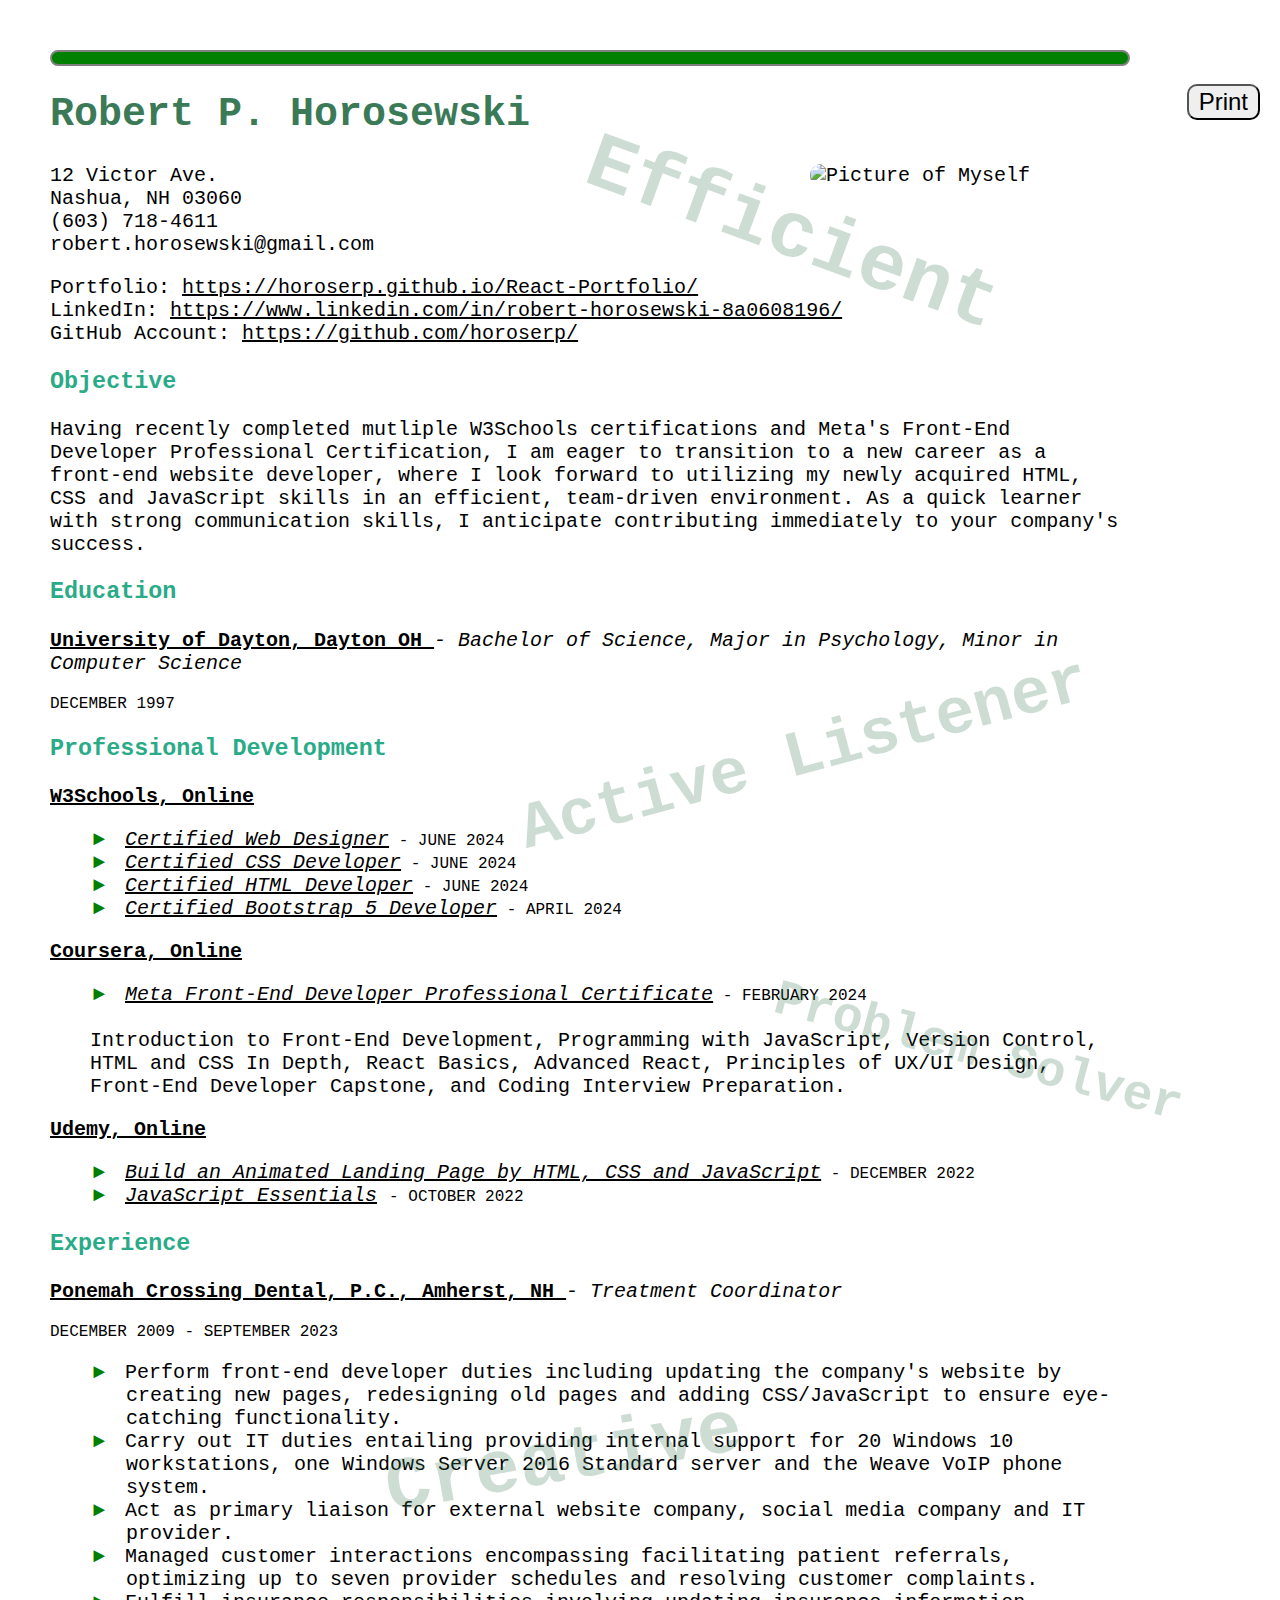
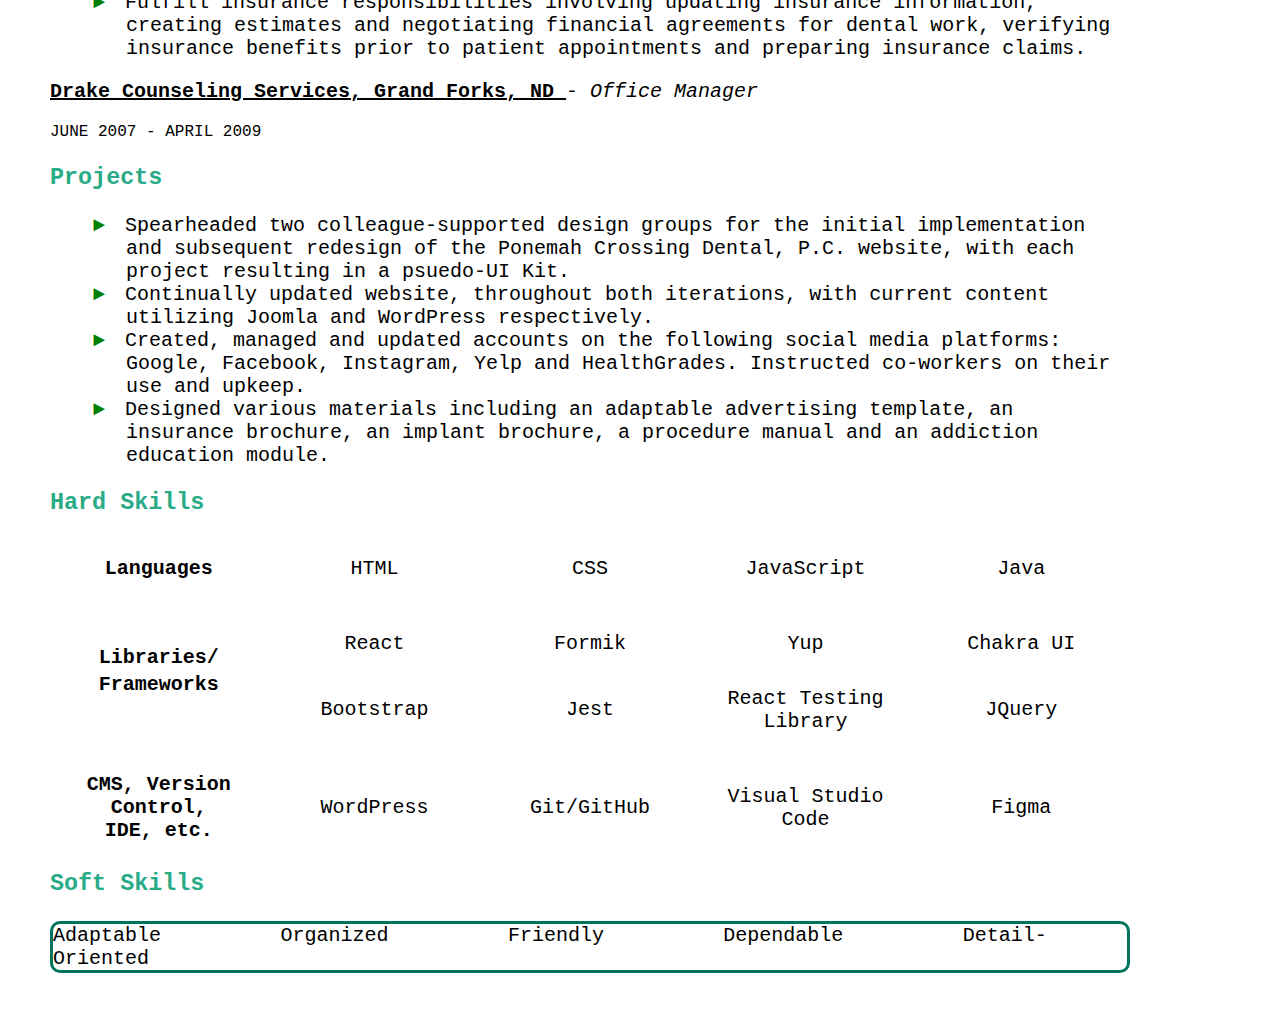
==== index.html @ a3f4d583 "Update: Added Web Developer Certification." ====
<!DOCTYPE html>
<html lang="en">
<head>
    <meta charset="UTF-8">
    <meta http-equiv="X-UA-Compatible" content="IE=edge">
    <meta name="viewport" content="width=device-width, initial-scale=1.0">
    <meta name="author" content="Robert P. Horosewski">
    <meta name="description" content="A resume designed to showcase skills in web development">
    <meta name="robots" content="noindex, nofollow">
    <meta name="language" content="english">
    <meta name="format-detection" content="telephone=yes">
    <title>Resume</title>

    <link rel="stylesheet" type="text/css" href="./CSS/style.css">

    <script src="https://ajax.googleapis.com/ajax/libs/jquery/3.6.1/jquery.min.js"></script>
    <script src="./JS/script.js"></script>

    <!--Add slider to showcase Experience **USE Bootstrap Carousel - see DOCUMENTATION**-->
    <!--Add accordian to professional development which will contain website improvements and social media.-->
    <!--Add sidebar: Font, Color, -->
        <!--Explore separate/secondary CSS style sheet-->
        <!--Different CSS for Traditional Resume, Modern Resume, Computerized Resume?-->
        <!--Move print button here!-->
    <!--Add username/password-->
    <!--Always have something on scroll bar-->
    <!--Add hyperlinks to Ponemah Crossing Dental about specific changes to website in experience.-->
    <!--Consider having second element for blinking that is standard and hide/show when printed-->
    <!--Add <strong> and <em> tags as needed-->
    <!--Make sure to accurately use block (<div>) vs. inline (<span>) elements-->
    <!--Double check I have aligned elements by setting width and adding margins to fill parent space-->
    <!--Consider moving img and button and making them children of the <div> <h1> name-->
    <!--Set max-width of picture-->
    <!--Move Soft Skills to Footer?-->
    <!--Make minor flash like 3 times (like lightning) and then stop unless hovered over-->
    <!--Semantically describe webpage by changing appropriate <div> to <section> elements-->
    <!--Replace Absolute Units with Relative Values (measurements)-->
    <!--Explore Grid Layout with Grid-Template-Areas and using Names like Bio, Education, Work Experience-->
    <!--Could the answer to extra soft skills be (flex-wrap: nowrap)?-->
    <!--Use li::marker to change bullet points instead of li::before? And remove li { text-indent & padding-left }-->
    <!--Add text-shadow somewhere!-->
    <!--Change blinking to css animation (grow in size and change color, run 3 times, then only on hover?)-->
    <!-- Avoid overspecifity: apply CSS rules to container as much as possible-->
    <!-- BIG ISSUE: Remove ID as much as possible and replace with element selectors e.g. header > img {}-->
    <!--Add certificate for Coursera Introduction to Front End Development (Started February 25th Finished March 3rd)-->
        <!--Programming with JavaScript (Started March 3rd Finished March 25th)-->
        <!--Version Control (Started March 25th Finished April 8th)-->
        <!--HTML and CSS in depth (Started April 8th Finished May 10th)-->
        <!--React Basics (Started May 13th Finished July 15th)-->
        <!--Advanced React (Started July 15th Finished October 6)-->
        <!--Principles of UX/UI Design (Started Occtober 10 Finished November 3)-->
        <!--Front-End Developer Capstone (Started November 6 Finisihed January 22)-->
        <!-- Coding Interview Preparation (Started January 22 Finished February 5) -->
</head>
<body>
    <!-- Additional Soft Skills -->
    <h1 class="skill watermark">Efficient</h1>
    <h1 class="skill2 watermark">Active Listener</h1>
    <h1 class="skill3 watermark">Problem Solver</h1>
    <h1 class="skill4 watermark">Creative</h1>
    <!-- Horizontal Rule at the top of the page -->
    <hr>
    <!--Name-->
    <div>
        <h1>Robert P. Horosewski</h1>
    </div>
    <!--Picture-->
    <div>
        <img src="https://i.ibb.co/z8FXYDX/Headshot.png" alt="Picture of Myself"/>
    </div>
    <!--Print button-->
    <div>
        <button id="print-button">Print</button>
    </div>
    <!--Contatct Information-->
    <div>
        <p>12 Victor Ave.<br>
            Nashua, NH 03060<br>
            (603) 718-4611<br>
            robert.horosewski@gmail.com<br>
        </p>
        <p>
            Portfolio: <a href="https://horoserp.github.io/React-Portfolio/" target="blank" rel="noopener noreferrer">https://horoserp.github.io/React-Portfolio/</a><br>
            LinkedIn: <a href="https://www.linkedin.com/in/robert-horosewski-8a0608196/" target="blank" rel="noopener noreferrer">https://www.linkedin.com/in/robert-horosewski-8a0608196/</a><br>
            GitHub Account: <a href="https://github.com/horoserp/" target="blank" rel="noopener noreferrer">https://github.com/horoserp/</a>
        </p>
    </div>
    <!--Objective-->
    <div>
        <h3>Objective</h3>
        <p>Having recently completed mutliple W3Schools certifications and Meta's Front-End Developer Professional Certification, I am eager
            to transition to a new career as a front-end website developer, where I look
            forward to utilizing my newly acquired HTML, CSS and JavaScript skills in an efficient, team-driven environment. As a quick learner with
            strong communication skills, I anticipate contributing immediately to your company's success.
        </p>
    </div>
    <!--Education-->
    <div>
        <h3>Education</h3>
        <p><span class="bold"><a href="https://udayton.edu/" target="_blank" rel="noopener noreferrer">University of Dayton, Dayton OH </a></span>
            <span class="italics">- Bachelor of Science, Major in Psychology, <span id="blinking">Minor in Computer Science</span></span></p>
        <p class="dates">DECEMBER 1997</p>
    </div>
    <!--Professional Development-->
    <div>
        <h3>Professional Development</h3>
        <p><span class="bold"><a href="https://www.w3schools.com/" target="_blank" rel="noopener noreferrer">W3Schools, Online</a></span>
            <ul>
                <li><span class="italics"><a href="https://verify.w3schools.com/1OX6EHTPHZ" target="_blank"
                    rel="noopener noreferrer">Certified Web Designer</a></span><span class="dates"> - JUNE 2024</span></li>
                <li><span class="italics"><a href="https://verify.w3schools.com/1OWQQ0H9RC" target="_blank"
                    rel="noopener noreferrer">Certified CSS Developer</a></span><span class="dates"> - JUNE 2024</span></li>
                    <!-- Began June 2024-->
                <li><span class="italics"><a href="https://verify.w3schools.com/1OVIHINN0S" target="_blank"
                    rel="noopener noreferrer">Certified HTML Developer</a></span><span class="dates"> - JUNE 2024</span></li>
                    <!-- Began May 2024-->
                <li><span class="italics"><a href="https://verify.w3schools.com/1OQWMWVOSK" target="_blank"
                    rel="noopener noreferrer">Certified Bootstrap 5 Developer</a></span><span class="dates"> - APRIL 2024</span></li>
                    <!-- Began February 2024 -->
            </ul>
        </p>
        <p><span class="bold"><a href="https://www.coursera.org/" target="_blank" rel="noopener noreferrer">Coursera, Online</a></span>
            <ul>
                <li><span class="italics"><a href="Images\Meta Certificate Front-End Developer.pdf" target="_blank"
                    rel="noopener noreferrer">Meta Front-End Developer Professional Certificate</a></span><span class="dates"> - FEBRUARY 2024</span></li><br>
                    <!-- Began March 2023 -->
                        Introduction to Front-End Development, Programming with JavaScript, Version Control, HTML and CSS In Depth, React Basics,
                        Advanced React, Principles of UX/UI Design, Front-End Developer Capstone, and Coding Interview Preparation.
            </ul>
        <p><span class="bold"><a href="https://www.udemy.com/" target="_blank" rel="noopener noreferrer">Udemy, Online </a></span>
            <ul>
                <li><span class="italics"><a href="https://www.udemy.com/course/build-an-animated-landing-page-by-html-css-and-javascript" target="_blank"
                    rel="noopener noreferrer">Build an Animated Landing Page by HTML, CSS and JavaScript</a></span><span class="dates"> - DECEMBER 2022</span></li>
                <li><span class="italics"><a href="https://www.udemy.com/course/javascript-essentials/" target="_blank" rel="noopener noreferrer">JavaScript Essentials</a></span>
                    <span class="dates"> - OCTOBER 2022</span></li>
            </ul>
        </p>
    </div>
    <!--Experience-->
    <div>
        <h3>Experience</h3>
        <!--Job 1-->
        <p><span class="bold"><a href="https://ponemahdental.com/" target="_blank" rel="noopener noreferrer">Ponemah Crossing Dental, P.C., Amherst, NH </a></span>
            <span class="italics">- Treatment Coordinator</span></p>
        <p class="dates">DECEMBER 2009 - SEPTEMBER 2023 <!--9/18/23--></p>
        <!--Duties-->
        <ul>
            <li>Perform front-end developer duties including updating the company's website by creating new pages, redesigning old pages and adding CSS/JavaScript to
                ensure eye-catching functionality.</li>
            <li>Carry out IT duties entailing providing internal support for 20 Windows 10 workstations, one Windows Server 2016 Standard server
                and the Weave VoIP phone system.</li>
            <li>Act as primary liaison for external website company, social media company and IT provider.</li>
            <li>Managed customer interactions encompassing facilitating patient referrals, optimizing up to seven provider
                schedules and resolving customer complaints.</li>
            <li>Fulfill insurance responsibilities involving updating insurance information, creating estimates and negotiating financial agreements for
                dental work, verifying insurance benefits prior to patient appointments and preparing insurance claims.</li>
        </ul>
        <!--Job 2-->
        <p><span class="bold"><a href="https://www.drakecounselingservices.com/" target="_blank" rel="noopener noreferrer">Drake Counseling Services, Grand Forks, ND </a></span>
            <span class="italics">- Office Manager</span></p>
        <p class="dates">JUNE 2007 - APRIL 2009</p>
        <!--Duties-->
    </div>
    <!--Projects-->
    <div>
        <h3>Projects</h3>
        <ul>
            <li>Spearheaded two colleague-supported design groups for the initial implementation and subsequent redesign of the
                Ponemah Crossing Dental, P.C. website, with each project resulting in a psuedo-UI Kit.</li>
            <li>Continually updated website, throughout both iterations, with current content utilizing Joomla and WordPress respectively.</li>
            <li>Created, managed and updated accounts on the following social media platforms: Google, Facebook, Instagram, Yelp and HealthGrades.
                Instructed co-workers on their use and upkeep.</li>
            <li>Designed various materials including an adaptable advertising template, an insurance brochure, an implant brochure,
                a procedure manual and an addiction education module.</li>
        </ul>
    </div>
    <!--Hard Skills-->
    <div>
        <h3>Hard Skills</h3>
        <table id="skills">
            <tr>
                <th>
                    Languages
                </th>
                <td>
                    HTML
                </td>
                <td>
                    CSS
                </td>
                <td>
                    JavaScript
                </td>
                <td>
                    Java
                </td>
            </tr>
            <tr>
                <th  class="pad-top" style="vertical-align: bottom;">
                    Libraries/
                </th>
                <td class="pad-top">
                    React
                </td>
                <td class="pad-top">
                    Formik
                </td>
                <td class="pad-top">
                    Yup
                </td>
                <td class="pad-top">
                    Chakra UI
                </td>
            </tr>
            <tr>
                <th class="pad-bot" style="vertical-align: top;">
                    Frameworks
                </th>
                <td class="pad-bot">
                    Bootstrap
                </td>
                <td class="pad-bot">
                    Jest
                </td>
                <td class="pad-bot">
                    React Testing Library
                </td>
                <td class="pad-bot">
                    JQuery
                </td>
            </tr>
            <tr>
                <th>
                    CMS, Version Control, <br>IDE, etc.
                </th>
                <td>
                    WordPress
                </td>
                <td>
                    Git/GitHub
                </td>
                <td>
                    Visual Studio Code
                </td>
                <td>
                    Figma
                </td>
            </tr>
        </table>
    </div>
    <!--Soft Skills-->
    <div>
        <h3>Soft Skills</h3>
        <div id="scroll-container">
            <div id="scroll-text">
                <span>Adaptable</span>
                <span>Organized</span>
                <span>Friendly</span>
                <span>Dependable</span>
                <span>Detail-Oriented</span>
            </div>
            <div id="scroll-text2">
                <span>Adaptable</span>
                <span>Organized</span>
                <span>Friendly</span>
                <span>Dependable</span>
                <span>Detail-Oriented</span>
            </div>
        </div>
    </div>
    <!--References-->
    <!-- <div>
        <h3>References</h3>
        <h4>Addresses and phone numbers available upon request.</h4>
        <ul>
            <li>Dr. Matthew Leighton, Owner<br>Ponemah Crossing Dental, P.C.<br>Former supervisor</li><br>
            <li>Karen Holt, Treatment Coordinator<br>Ponemah Crossing Dental, P.C.<br>Former coworker</li><br>
            <li>Vicki Loyland, Director<br>Drake Counseling Services<br>Former supervisor</li>
        </ul>
    </div> -->
</body>
</html>
---- CSS/style.css ----
/*Colors to use
Dark - Tropical Green - #00755E
Medium - Amazon - #3B7A57
Light - Jungle Green - #29AB87 */

/*Style for the entire document*/
body {
    /*Font*/
    font-family: 'Courier';
    font-size: 20px;
    /*Margin*/
    margin: 50px 150px 0 50px;
}

/*Style for the Horizontal Rule*/
hr {
    /*Size*/
    height: 0.12in;
    /*Color*/
    background-color: green;
    /*Border*/
    border-style: solid;
    border-width: 2px;
    border-radius: 20px;
}

/*Style my picture*/
img {
    float: right;
    margin: 0px 50px 0px 0px;
    width: 25%;
    border-radius: 50px;
}

/*Style for the Heading2*/
h1 {
    /*Color*/
    color: #3B7A57;
}

/*Style for the Heading3*/
h3 {
    /*Color*/
    color: #29AB87;
}

/*Style the links*/
a {
    color: black;
}

a:hover {
    color: #00755E;
}

/*Style bold elements*/
.bold {
    font-weight: bold;
}

/*Style italic elements*/
.italics {
    font-style: italic;
}

/*Style dates*/
.dates {
    font-size: medium;
}

/*Remove standard bullets*/
li {
    list-style: none;
    text-indent: -33px;
    padding-left: 36px;
}

/*Add right-pointing pointer as new bullet*/
li::before {
/* li::marker { */
    content: '\25BA';
    padding-right: 1em;
    color: green;
}

/*Style for the print button*/
#print-button {
    /*Position*/
    float: right;
    margin-top: -80px;
    margin-right: -450px;
    /*Size*/
    font-size: larger;
    padding: 2px 10px 2px 10px;
    /*Border*/
    border-radius: 10px;
    /*Pointer*/
    cursor: pointer;
}

#print-button:hover {
    color: white;
    background-color: #29AB87;
}
/* Style additional skills */

.watermark {
    position: absolute;
    opacity: 0.25;
    z-index: 999;
}

.skill {
    top: 15%;
    left: 45%;
    font-size: 80px;
    transform: rotateZ(20deg);
}

.skill2 {
    top: 75%;
    left: 40%;
    font-size: 65px;
    transform: rotate(-15deg);
}

.skill3 {
    top: 110%;
    left: 60%;
    font-size: 50px;
    transform: rotate(15deg);
}

.skill4 {
    top: 152%;
    left: 30%;
    font-size: 75px;
    transform: rotate(-10deg);
}

/*Change the way the page looks for printing*/
@media print {
    hr {
        -webkit-print-color-adjust: exact;
        print-color-adjust: exact;
        background-color: green !important;
    }

    body {
        /*Font*/
        font-family: serif;
        font-size: 13.5px;
        /*Margin*/
        margin: 0.25in 0.5in 0.5in 0.5in;
    }

    .dates {
        font-size: 12px;
    }

    #print-button {
        /*Remove print button*/
        display: none;
    }

    #scroll-container {
        margin-bottom: 0px;
    }

    img {
        margin: -15px 20px 0px 0px;
        width: 20%;
    }

    li {
        text-indent: -27px;
    }

    .skill {
        top: 8%;
        left: 35%;
        transform: rotate(25deg);
    }

    .skill2 {
        top: 40%;
        left: 40%;
        transform: rotate(-20deg);
    }

    .skill3 {
        top: 69%;
        left: 48%;
    }

    .skill4 {
        font-size: 85px;
        top: 98%;
        left: 35%;
        transform: rotate(-25deg);
    }

}

/*Style the Hard Skills table*/
table {
    width: 100%;
}

td {
    text-align: center;
    width: 20%;
    padding: 15px 0px;
}

/*Style the container that hold the scrolling text*/
#scroll-container {
    border: 3px solid #00755E;
    border-radius: 10px;
    overflow: hidden;
    margin-bottom: 50px;
}

/*Style the scrolling text*/
#scroll-text span {
    text-align: justify;
}

#scroll-text span::after {
    content: "";
    display: inline-block;
    width: 10%;
}

/*Hide the second scroll text initially*/
#scroll-text2 {
    display: none;
}

/*Style the non-scrolling text for Soft Skills*/
#scroll-text2 span {
    text-align: justify;
}

#scroll-text2 span::after {
    content: "";
    display: inline-block;
    width: 8%;
}

/*Create scrolling text for Soft Skills*/
#scroll-text {
    -moz-animation: my-animation 15s linear infinite;
    -webkit-animation: my-animation 15s linear infinite;
    animation: my-animation 15s linear infinite;
}

.pad-top {
    padding-top: 35px;
}

.pad-bot {
    padding-bottom: 35px;
}

/*Firefox */
@-moz-keyframes my-animation {
    from { -moz-transform: translateX(100%); }
    to { -moz-transform: translateX(-100%); }
}

/*Chrome */
@-webkit-keyframes my-animation {
    from { -webkit-transform: translateX(100%); }
    to { -webkit-transform: translateX(-100%); }
}

@keyframes my-animation {
    from {
      -moz-transform: translateX(100%);
      -webkit-transform: translateX(100%);
      transform: translateX(100%);
    }
    to {
      -moz-transform: translateX(-100%);
      -webkit-transform: translateX(-100%);
      transform: translateX(-100%);
    }
}
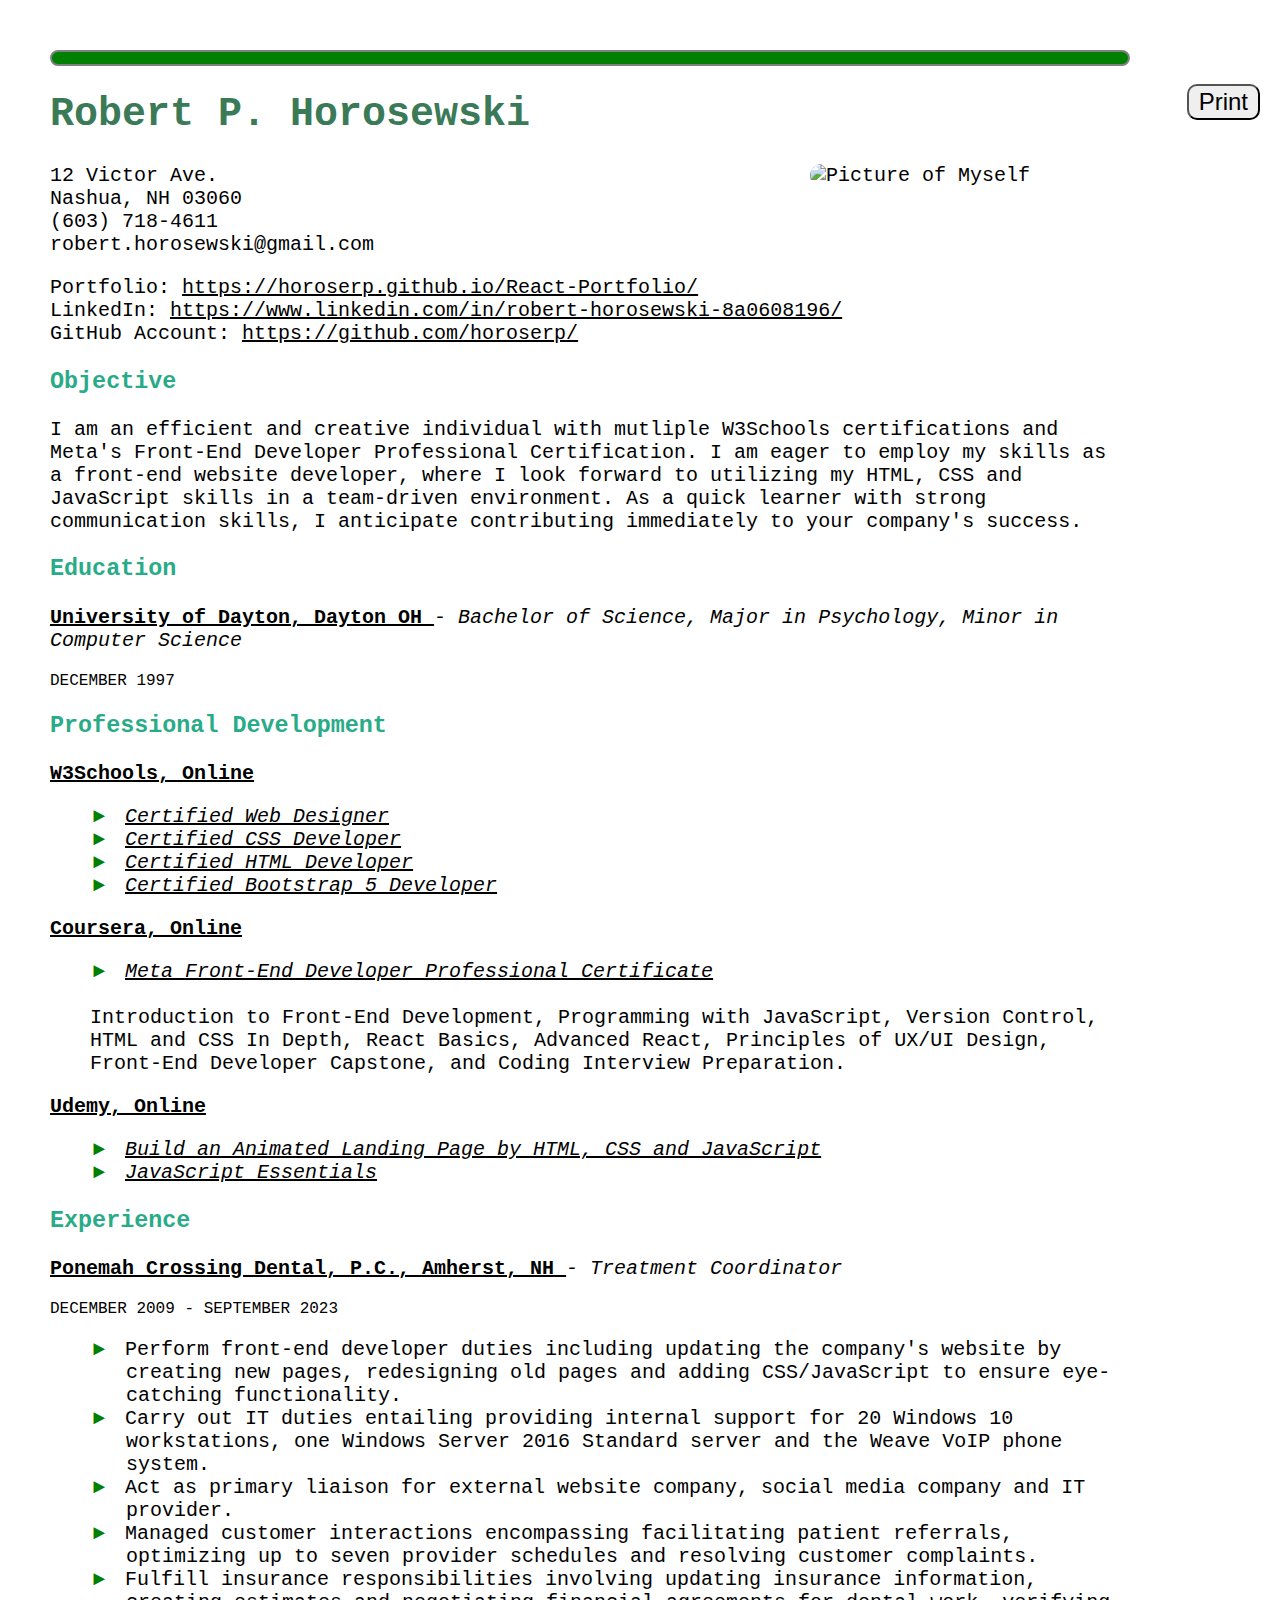
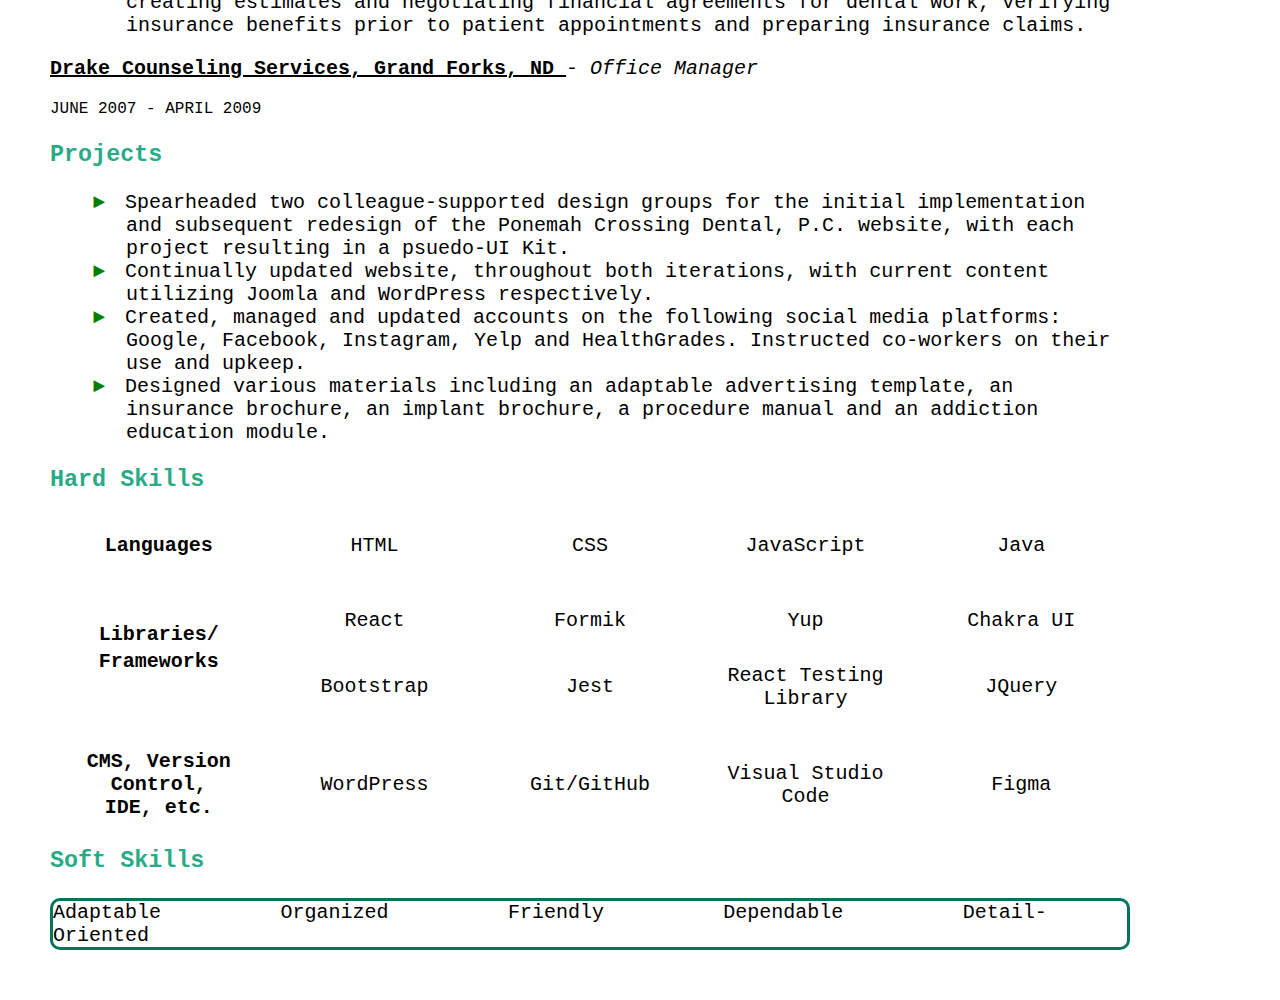
==== commit fc72756a: "Update: Remove Soft Skills watermarks. Remove certification dates. Change verbiage around certificat" ====
--- a/index.html
+++ b/index.html
@@ -54,10 +54,10 @@
 </head>
 <body>
     <!-- Additional Soft Skills -->
-    <h1 class="skill watermark">Efficient</h1>
+    <!-- <h1 class="skill watermark">Efficient</h1>
     <h1 class="skill2 watermark">Active Listener</h1>
     <h1 class="skill3 watermark">Problem Solver</h1>
-    <h1 class="skill4 watermark">Creative</h1>
+    <h1 class="skill4 watermark">Creative</h1> -->
     <!-- Horizontal Rule at the top of the page -->
     <hr>
     <!--Name-->
@@ -88,10 +88,11 @@
     <!--Objective-->
     <div>
         <h3>Objective</h3>
-        <p>Having recently completed mutliple W3Schools certifications and Meta's Front-End Developer Professional Certification, I am eager
-            to transition to a new career as a front-end website developer, where I look
-            forward to utilizing my newly acquired HTML, CSS and JavaScript skills in an efficient, team-driven environment. As a quick learner with
-            strong communication skills, I anticipate contributing immediately to your company's success.
+        <p>I am an efficient and creative individual with mutliple W3Schools certifications and Meta's
+            Front-End Developer Professional Certification. I am eager to employ my skills as a
+            front-end website developer, where I look forward to utilizing my HTML, CSS and JavaScript
+            skills in a team-driven environment. As a quick learner with strong communication skills,
+            I anticipate contributing immediately to your company's success.
         </p>
     </div>
     <!--Education-->
@@ -107,22 +108,27 @@
         <p><span class="bold"><a href="https://www.w3schools.com/" target="_blank" rel="noopener noreferrer">W3Schools, Online</a></span>
             <ul>
                 <li><span class="italics"><a href="https://verify.w3schools.com/1OX6EHTPHZ" target="_blank"
-                    rel="noopener noreferrer">Certified Web Designer</a></span><span class="dates"> - JUNE 2024</span></li>
+                    rel="noopener noreferrer">Certified Web Designer</a></span></li>
+                    <!-- <span class="dates"> - JUNE 2024</span> -->
                 <li><span class="italics"><a href="https://verify.w3schools.com/1OWQQ0H9RC" target="_blank"
-                    rel="noopener noreferrer">Certified CSS Developer</a></span><span class="dates"> - JUNE 2024</span></li>
+                    rel="noopener noreferrer">Certified CSS Developer</a></span></li>
+                    <!-- <span class="dates"> - JUNE 2024</span> -->
                     <!-- Began June 2024-->
                 <li><span class="italics"><a href="https://verify.w3schools.com/1OVIHINN0S" target="_blank"
-                    rel="noopener noreferrer">Certified HTML Developer</a></span><span class="dates"> - JUNE 2024</span></li>
+                    rel="noopener noreferrer">Certified HTML Developer</a></span></li>
+                    <!-- <span class="dates"> - JUNE 2024</span> -->
                     <!-- Began May 2024-->
                 <li><span class="italics"><a href="https://verify.w3schools.com/1OQWMWVOSK" target="_blank"
-                    rel="noopener noreferrer">Certified Bootstrap 5 Developer</a></span><span class="dates"> - APRIL 2024</span></li>
+                    rel="noopener noreferrer">Certified Bootstrap 5 Developer</a></span></li>
+                    <!-- <span class="dates"> - APRIL 2024</span> -->
                     <!-- Began February 2024 -->
             </ul>
         </p>
         <p><span class="bold"><a href="https://www.coursera.org/" target="_blank" rel="noopener noreferrer">Coursera, Online</a></span>
             <ul>
                 <li><span class="italics"><a href="Images\Meta Certificate Front-End Developer.pdf" target="_blank"
-                    rel="noopener noreferrer">Meta Front-End Developer Professional Certificate</a></span><span class="dates"> - FEBRUARY 2024</span></li><br>
+                    rel="noopener noreferrer">Meta Front-End Developer Professional Certificate</a></span></li><br>
+                    <!-- <span class="dates"> - FEBRUARY 2024</span> -->
                     <!-- Began March 2023 -->
                         Introduction to Front-End Development, Programming with JavaScript, Version Control, HTML and CSS In Depth, React Basics,
                         Advanced React, Principles of UX/UI Design, Front-End Developer Capstone, and Coding Interview Preparation.
@@ -130,9 +136,10 @@
         <p><span class="bold"><a href="https://www.udemy.com/" target="_blank" rel="noopener noreferrer">Udemy, Online </a></span>
             <ul>
                 <li><span class="italics"><a href="https://www.udemy.com/course/build-an-animated-landing-page-by-html-css-and-javascript" target="_blank"
-                    rel="noopener noreferrer">Build an Animated Landing Page by HTML, CSS and JavaScript</a></span><span class="dates"> - DECEMBER 2022</span></li>
+                    rel="noopener noreferrer">Build an Animated Landing Page by HTML, CSS and JavaScript</a></span></li>
+                    <!-- <span class="dates"> - DECEMBER 2022</span> -->
                 <li><span class="italics"><a href="https://www.udemy.com/course/javascript-essentials/" target="_blank" rel="noopener noreferrer">JavaScript Essentials</a></span>
-                    <span class="dates"> - OCTOBER 2022</span></li>
+                    <!-- <span class="dates"> - OCTOBER 2022</span></li> -->
             </ul>
         </p>
     </div>
--- a/CSS/style.css
+++ b/CSS/style.css
@@ -1,3 +1,4 @@
+/* Make variables */
 /*Colors to use
 Dark - Tropical Green - #00755E
 Medium - Amazon - #3B7A57
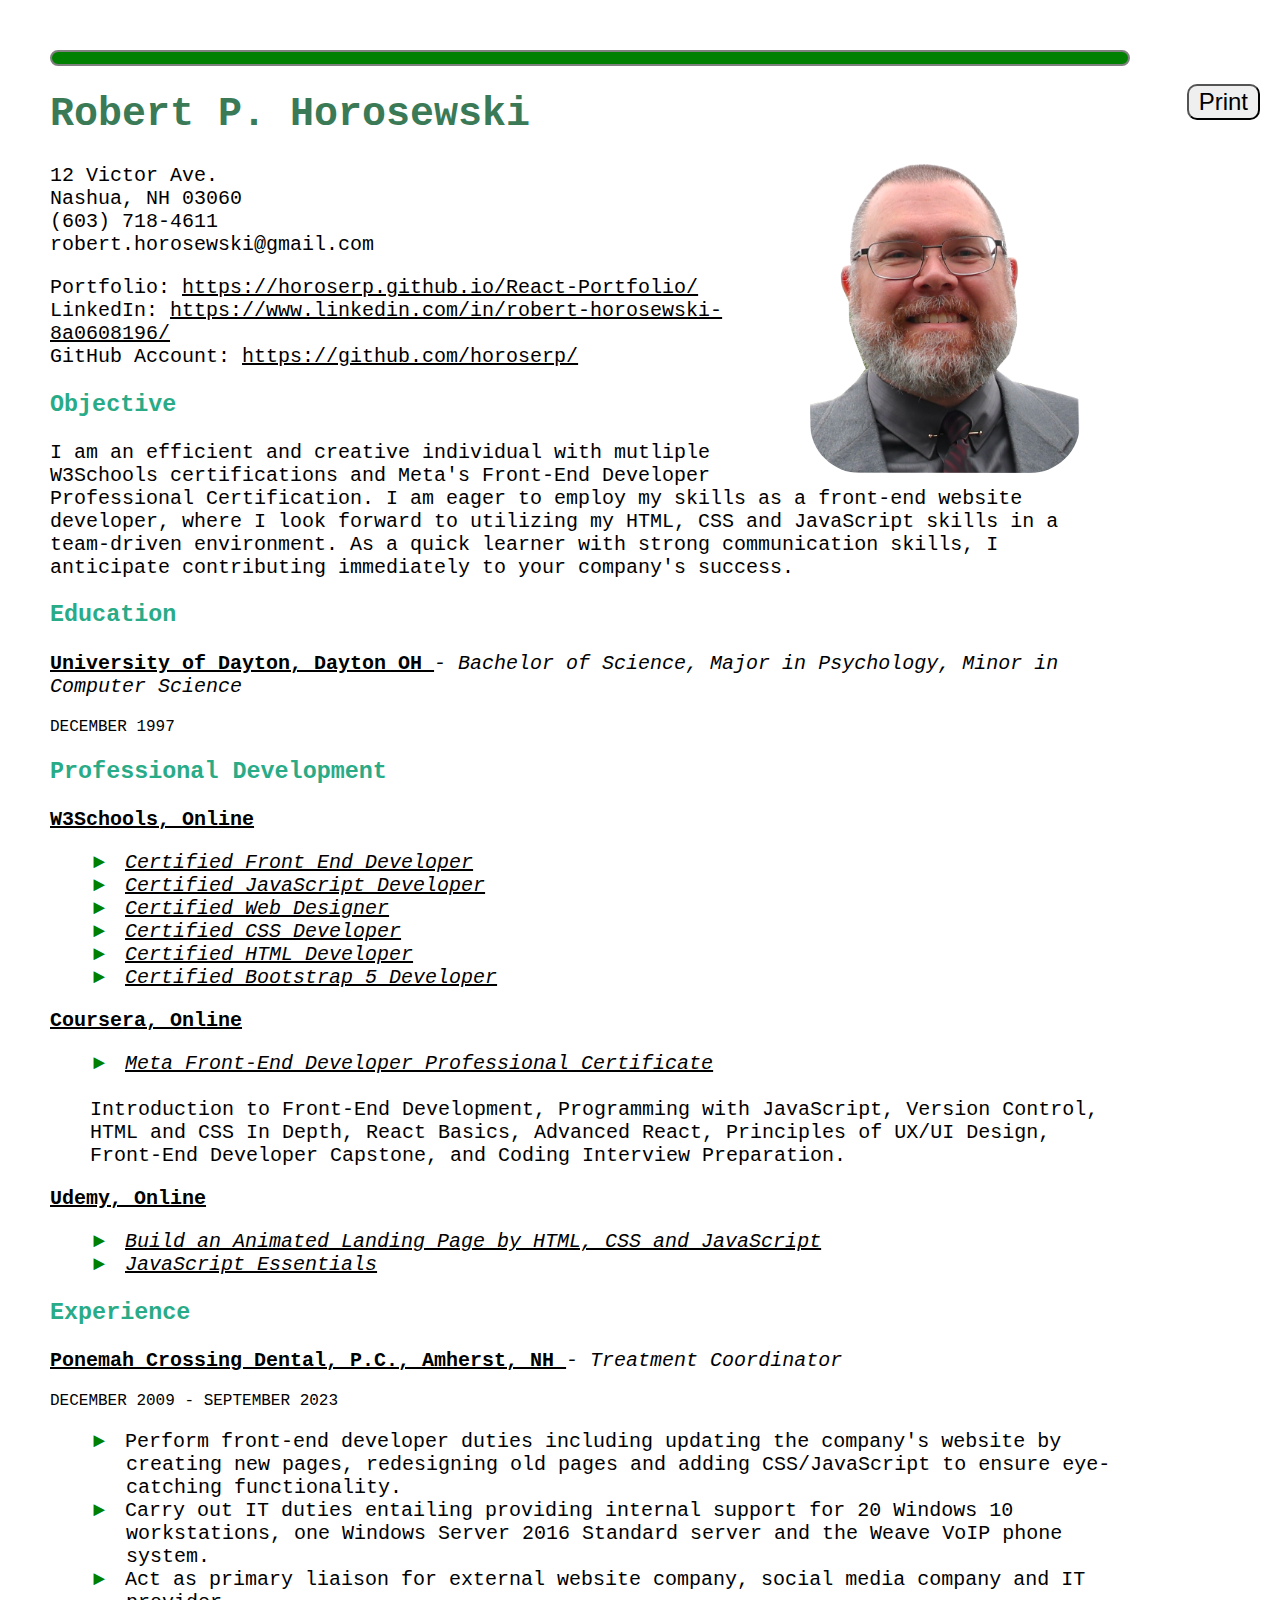
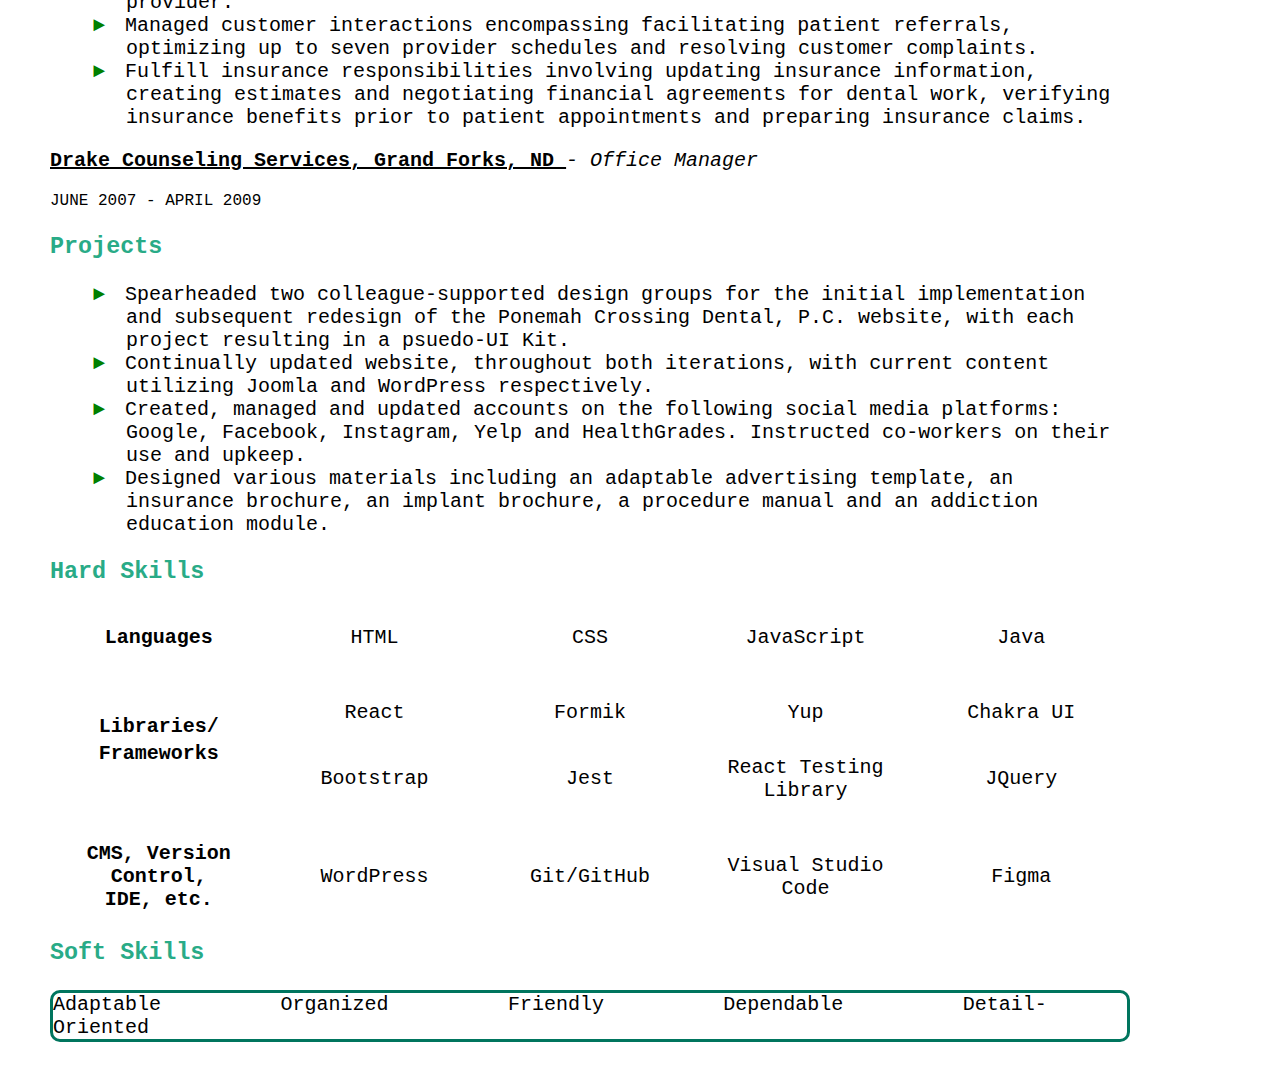
==== commit 3588c9d5: "Update:" ====
--- a/index.html
+++ b/index.html
@@ -66,7 +66,8 @@
     </div>
     <!--Picture-->
     <div>
-        <img src="https://i.ibb.co/z8FXYDX/Headshot.png" alt="Picture of Myself"/>
+        <!-- <img src="https://i.ibb.co/z8FXYDX/Headshot.png" alt="Picture of Myself"/> -->
+        <img src="/Images/Headshot.png" alt="Picture of Myself"/>
     </div>
     <!--Print button-->
     <div>
@@ -107,6 +108,12 @@
         <h3>Professional Development</h3>
         <p><span class="bold"><a href="https://www.w3schools.com/" target="_blank" rel="noopener noreferrer">W3Schools, Online</a></span>
             <ul>
+                <li><span class="italics"><a href="https://verify.w3schools.com/1P4WHUMFGB" target="_blank"
+                    rel="noopener noreferrer">Certified Front End Developer</a></span></li>
+                    <!-- <span class="dates"> - AUGUST 2024</span> -->
+                <li><span class="italics"><a href="https://verify.w3schools.com/1P4WHSSPR9" target="_blank"
+                    rel="noopener noreferrer">Certified JavaScript Developer</a></span></li>
+                    <!-- <span class="dates"> - JUNE 2024</span> -->
                 <li><span class="italics"><a href="https://verify.w3schools.com/1OX6EHTPHZ" target="_blank"
                     rel="noopener noreferrer">Certified Web Designer</a></span></li>
                     <!-- <span class="dates"> - JUNE 2024</span> -->
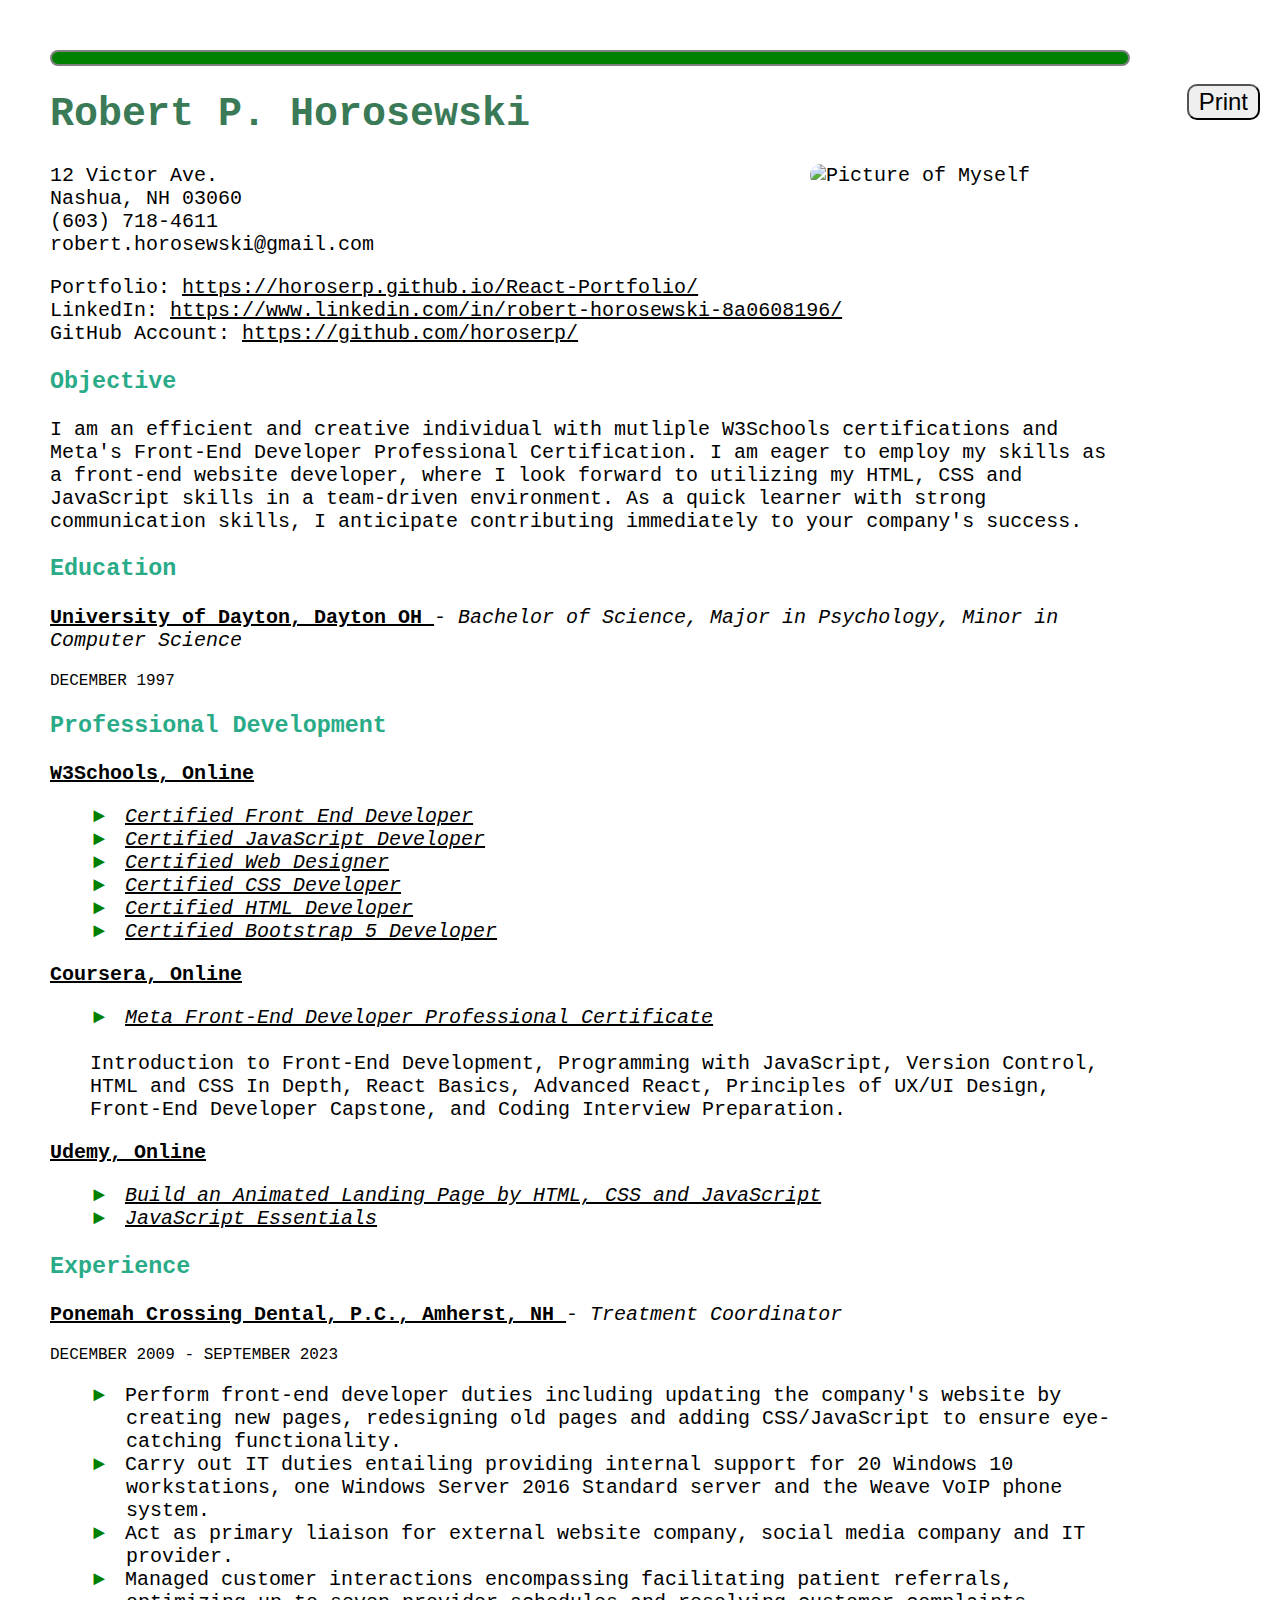
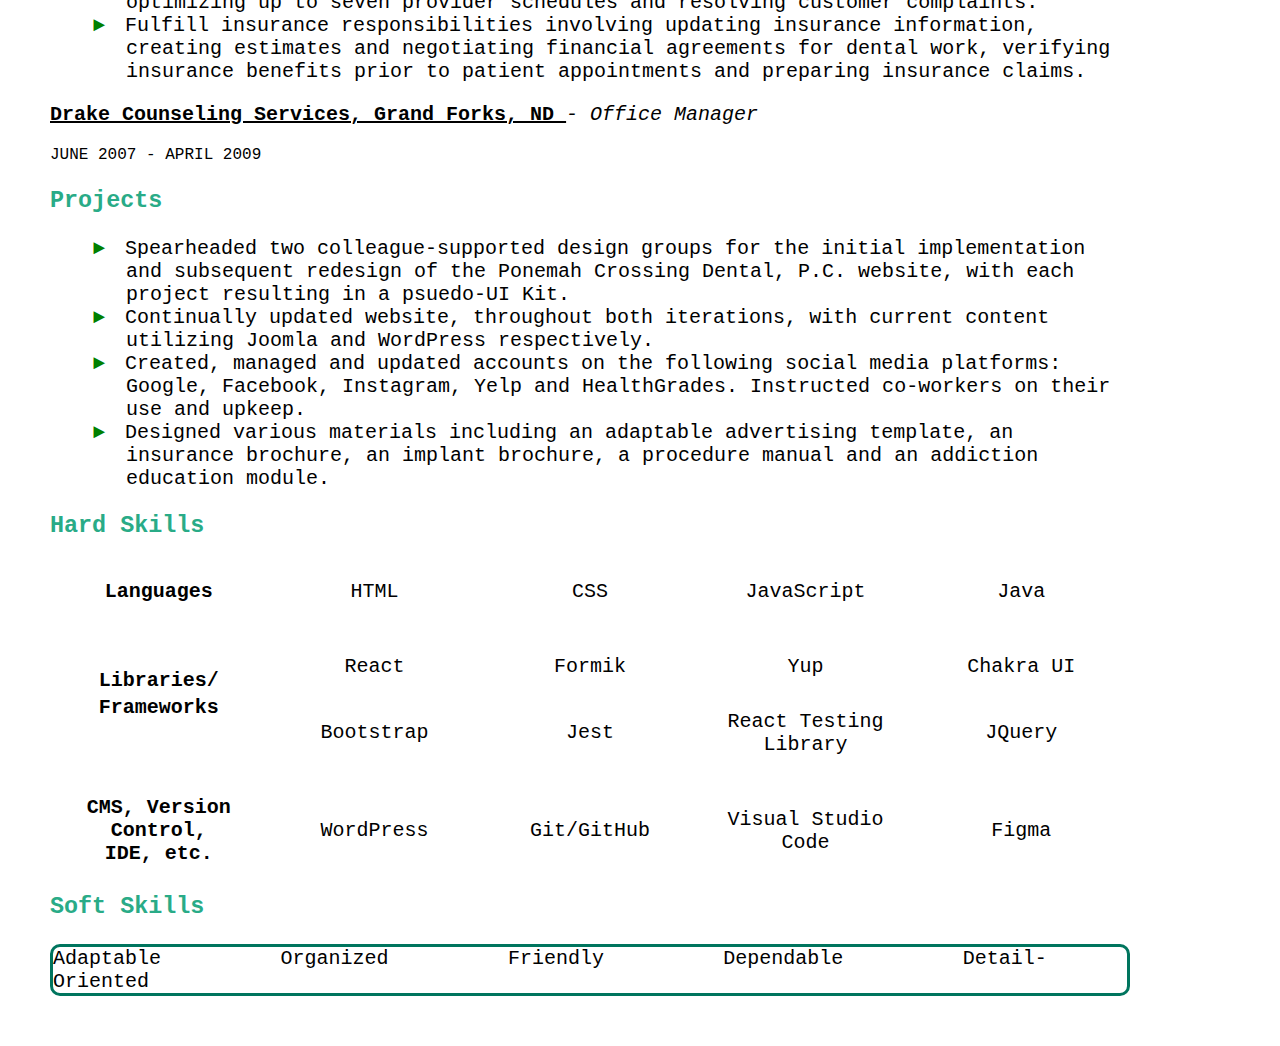
==== commit f748bd31: "Update:" ====
--- a/index.html
+++ b/index.html
@@ -67,7 +67,7 @@
     <!--Picture-->
     <div>
         <!-- <img src="https://i.ibb.co/z8FXYDX/Headshot.png" alt="Picture of Myself"/> -->
-        <img src="/Images/Headshot.png" alt="Picture of Myself"/>
+        <img src="/Resume/Images/Headshot.png" alt="Picture of Myself"/>
     </div>
     <!--Print button-->
     <div>
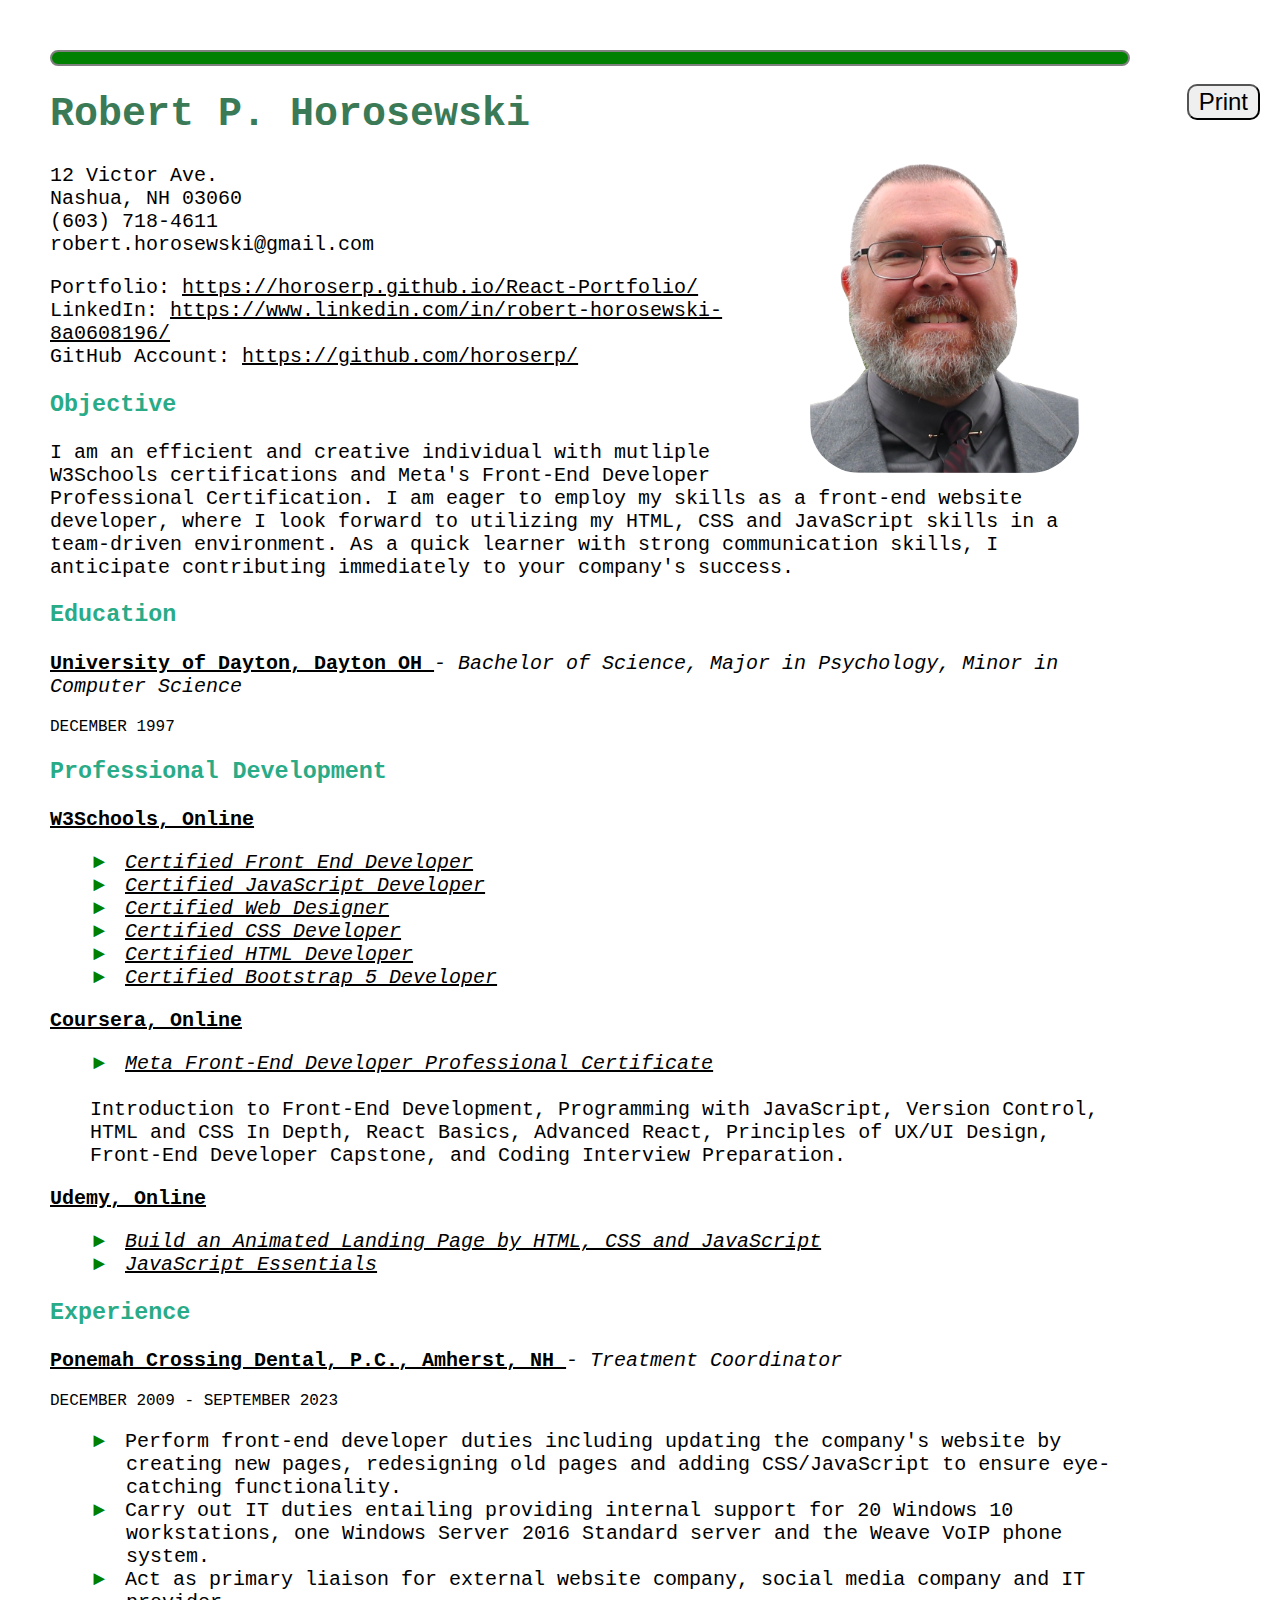
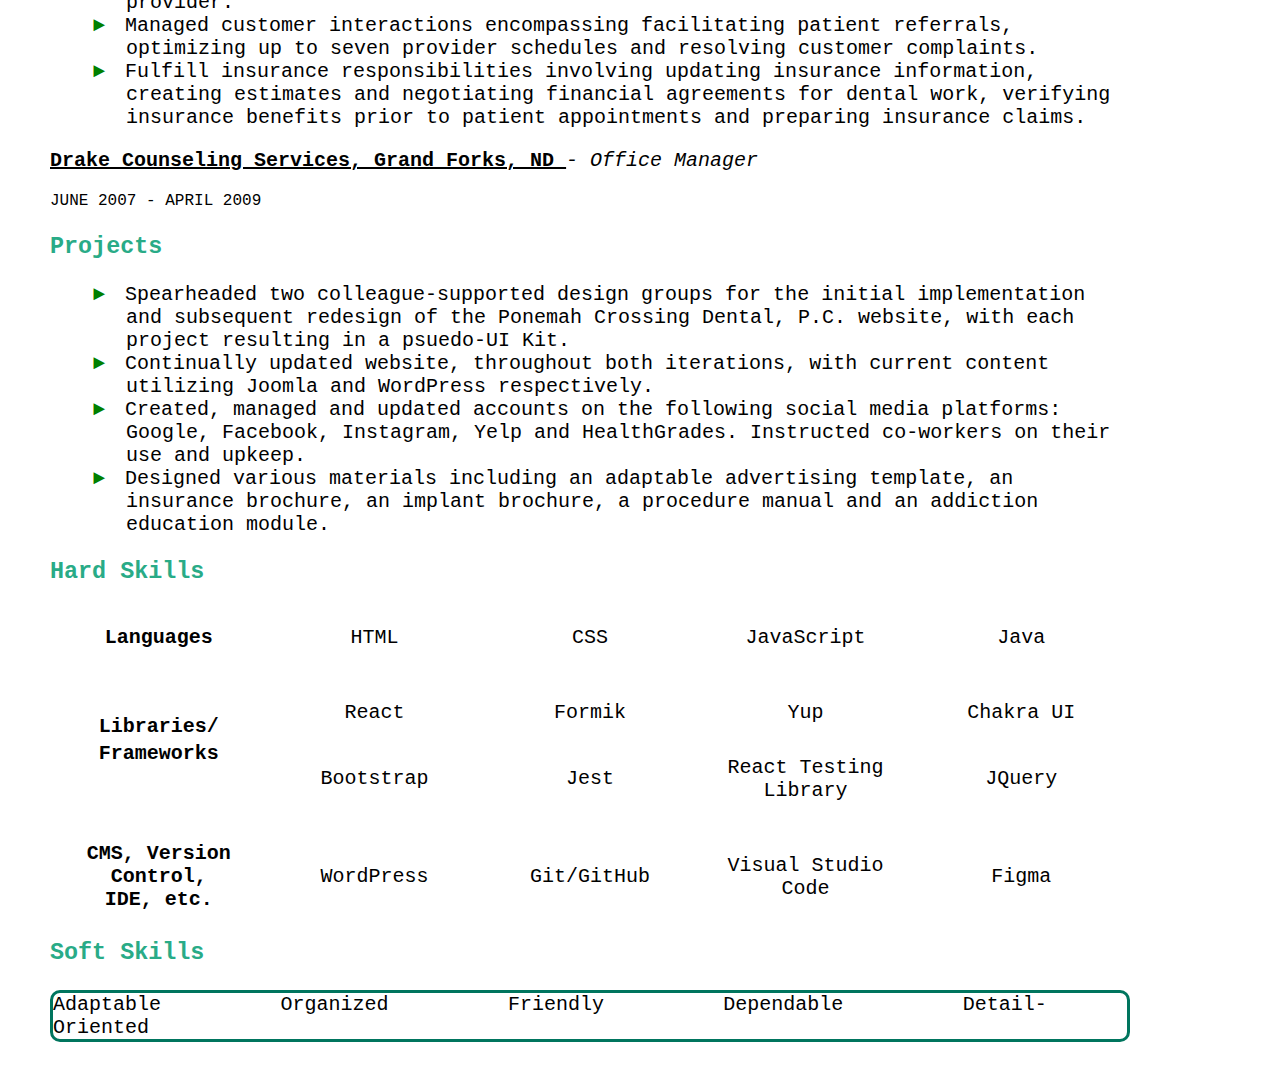
==== commit 5db92506: "Fix: Change HTML to allow for image to display on development server also." ====
--- a/index.html
+++ b/index.html
@@ -67,7 +67,7 @@
     <!--Picture-->
     <div>
         <!-- <img src="https://i.ibb.co/z8FXYDX/Headshot.png" alt="Picture of Myself"/> -->
-        <img src="/Resume/Images/Headshot.png" alt="Picture of Myself"/>
+        <img src="/Resume/Images/Headshot.png" alt="Picture of Myself" onerror="this.src='/Images/Headshot.png'"/>
     </div>
     <!--Print button-->
     <div>
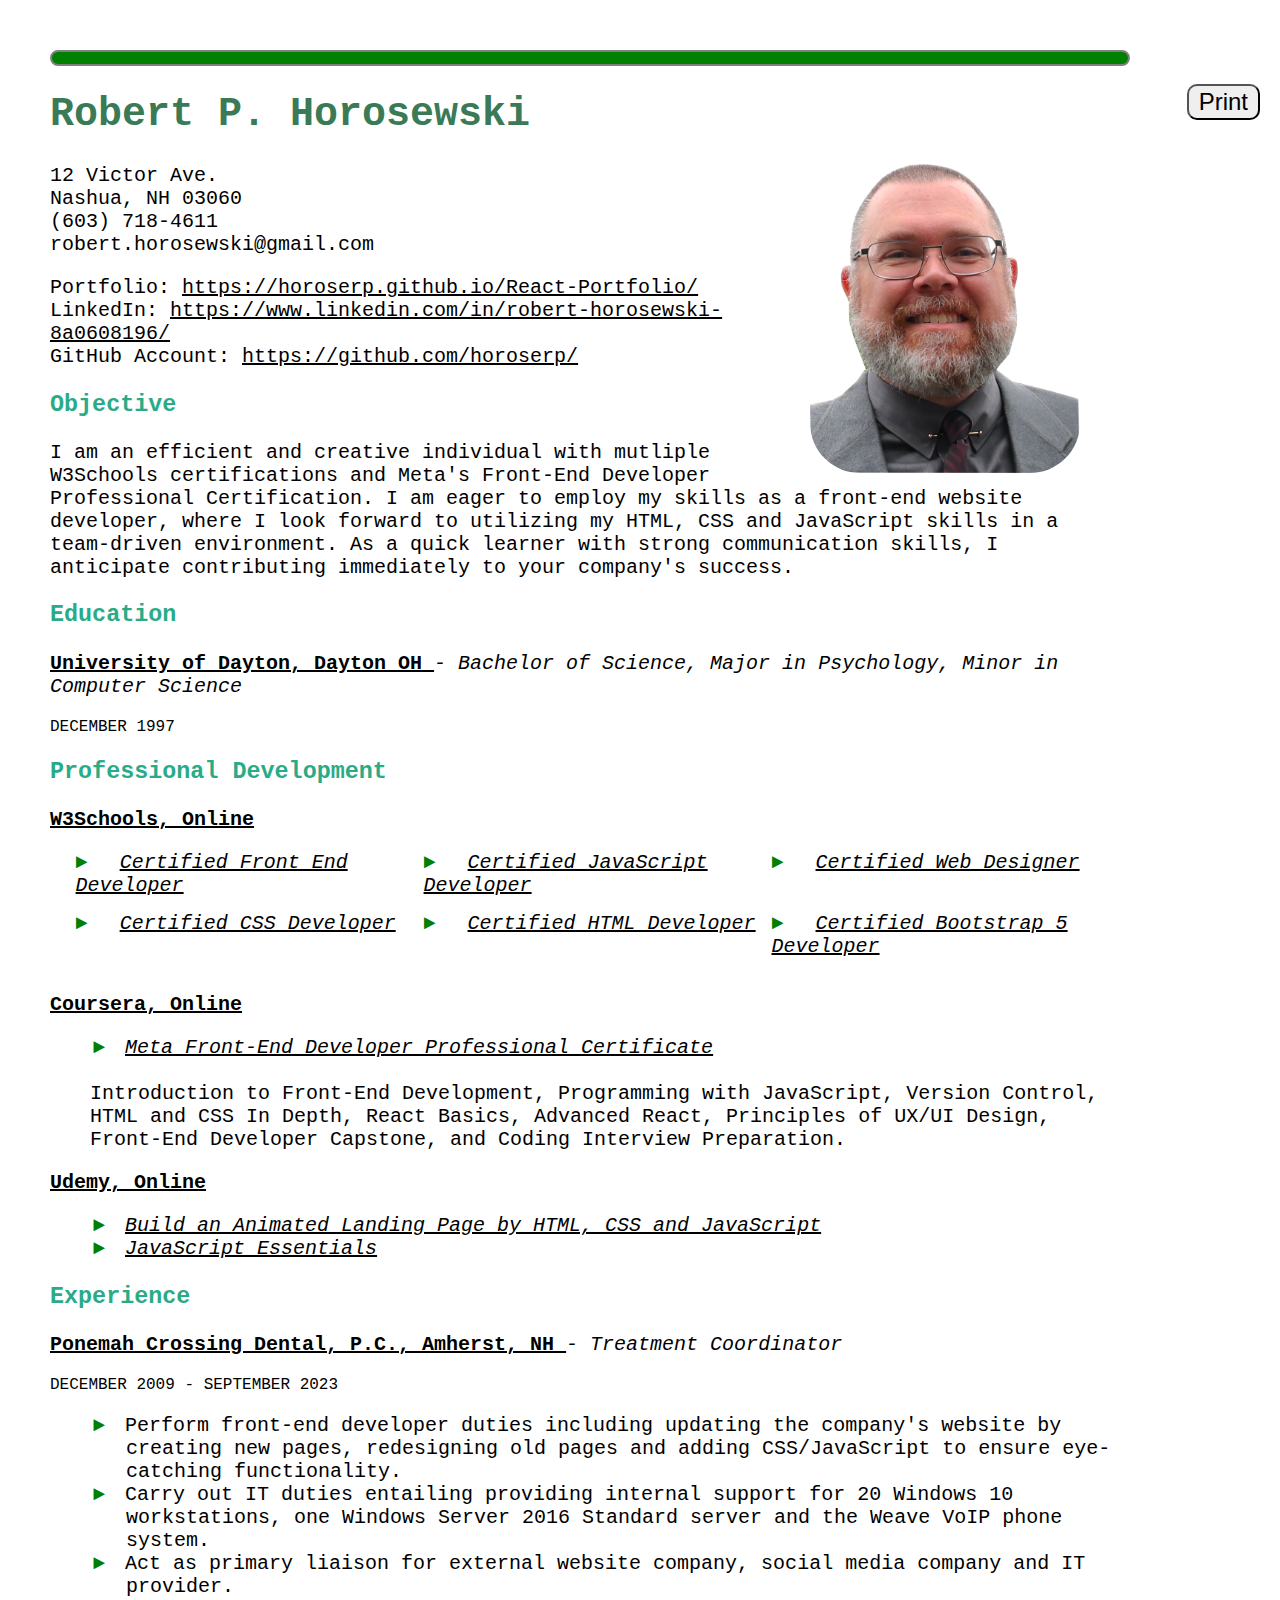
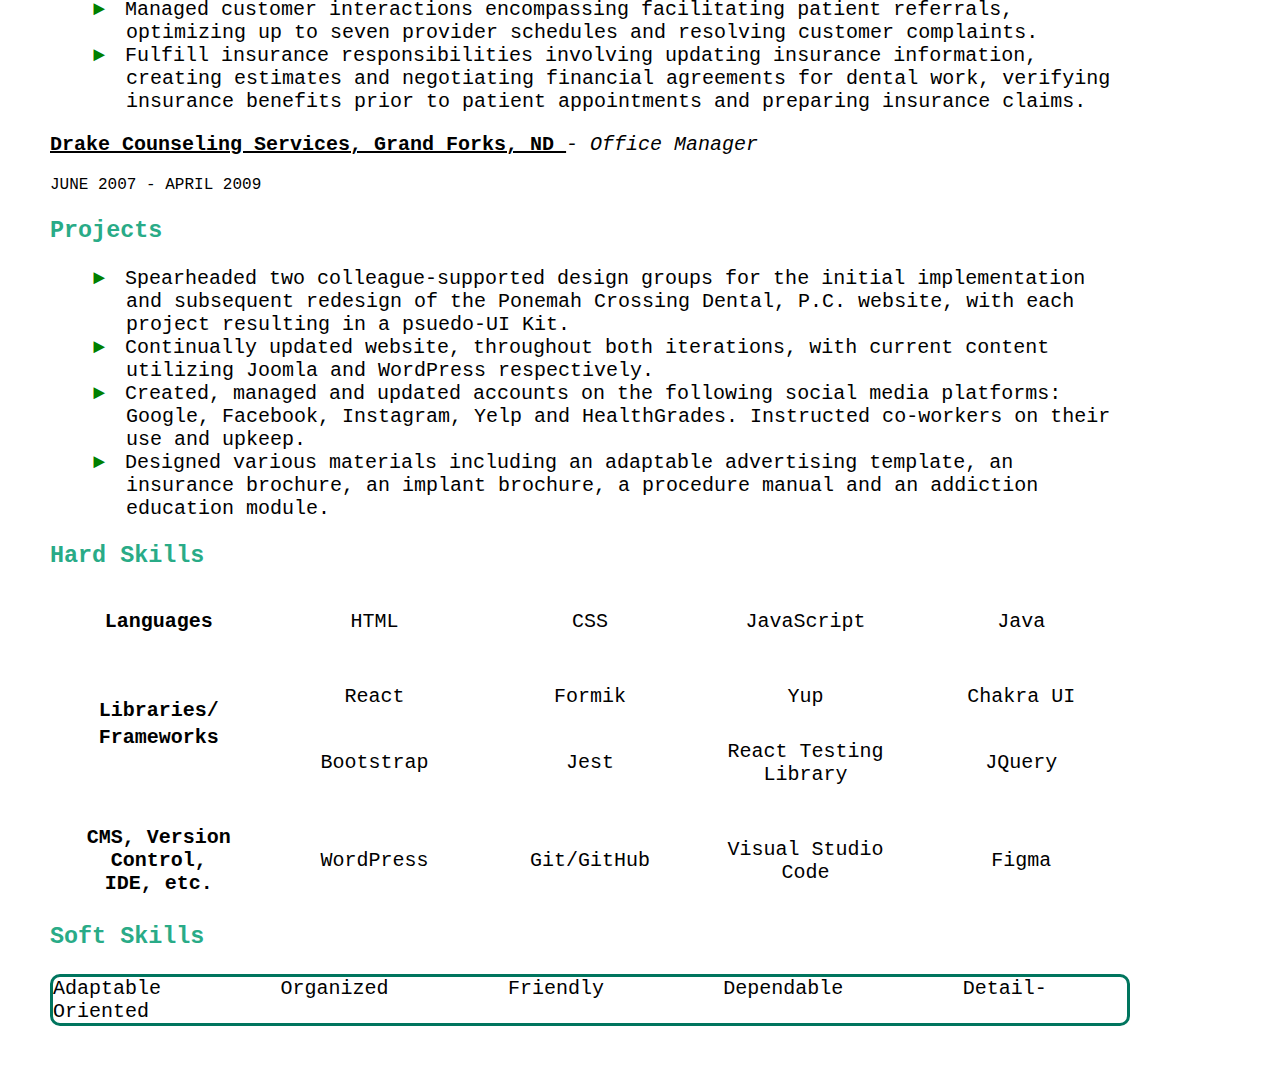
==== commit 8279ded5: "Fix: Change display of W3Schools certifications to flex. Adjust print style of above." ====
--- a/index.html
+++ b/index.html
@@ -107,29 +107,41 @@
     <div>
         <h3>Professional Development</h3>
         <p><span class="bold"><a href="https://www.w3schools.com/" target="_blank" rel="noopener noreferrer">W3Schools, Online</a></span>
-            <ul>
-                <li><span class="italics"><a href="https://verify.w3schools.com/1P4WHUMFGB" target="_blank"
-                    rel="noopener noreferrer">Certified Front End Developer</a></span></li>
-                    <!-- <span class="dates"> - AUGUST 2024</span> -->
-                <li><span class="italics"><a href="https://verify.w3schools.com/1P4WHSSPR9" target="_blank"
-                    rel="noopener noreferrer">Certified JavaScript Developer</a></span></li>
-                    <!-- <span class="dates"> - JUNE 2024</span> -->
-                <li><span class="italics"><a href="https://verify.w3schools.com/1OX6EHTPHZ" target="_blank"
-                    rel="noopener noreferrer">Certified Web Designer</a></span></li>
-                    <!-- <span class="dates"> - JUNE 2024</span> -->
-                <li><span class="italics"><a href="https://verify.w3schools.com/1OWQQ0H9RC" target="_blank"
-                    rel="noopener noreferrer">Certified CSS Developer</a></span></li>
-                    <!-- <span class="dates"> - JUNE 2024</span> -->
-                    <!-- Began June 2024-->
-                <li><span class="italics"><a href="https://verify.w3schools.com/1OVIHINN0S" target="_blank"
-                    rel="noopener noreferrer">Certified HTML Developer</a></span></li>
-                    <!-- <span class="dates"> - JUNE 2024</span> -->
-                    <!-- Began May 2024-->
-                <li><span class="italics"><a href="https://verify.w3schools.com/1OQWMWVOSK" target="_blank"
-                    rel="noopener noreferrer">Certified Bootstrap 5 Developer</a></span></li>
-                    <!-- <span class="dates"> - APRIL 2024</span> -->
-                    <!-- Began February 2024 -->
-            </ul>
+            <div class="flex">
+                <div>
+                    <span class="italics"><a href="https://verify.w3schools.com/1P4WHUMFGB" target="_blank"
+                        rel="noopener noreferrer">Certified Front End Developer</a></span></li>
+                        <!-- <span class="dates"> - AUGUST 2024</span> -->
+                </div>
+                <div>
+                    <span class="italics"><a href="https://verify.w3schools.com/1P4WHSSPR9" target="_blank"
+                        rel="noopener noreferrer">Certified JavaScript Developer</a></span></li>
+                        <!-- <span class="dates"> - JUNE 2024</span> -->
+                </div>
+                <div>
+                    <span class="italics"><a href="https://verify.w3schools.com/1OX6EHTPHZ" target="_blank"
+                        rel="noopener noreferrer">Certified Web Designer</a></span></li>
+                        <!-- <span class="dates"> - JUNE 2024</span> -->
+                </div>
+                <div>
+                    <span class="italics"><a href="https://verify.w3schools.com/1OWQQ0H9RC" target="_blank"
+                        rel="noopener noreferrer">Certified CSS Developer</a></span></li>
+                        <!-- <span class="dates"> - JUNE 2024</span> -->
+                        <!-- Began June 2024-->
+                </div>
+                <div>
+                    <span class="italics"><a href="https://verify.w3schools.com/1OVIHINN0S" target="_blank"
+                        rel="noopener noreferrer">Certified HTML Developer</a></span></li>
+                        <!-- <span class="dates"> - JUNE 2024</span> -->
+                        <!-- Began May 2024-->
+                </div>
+                <div>
+                    <span class="italics"><a href="https://verify.w3schools.com/1OQWMWVOSK" target="_blank"
+                        rel="noopener noreferrer">Certified Bootstrap 5 Developer</a></span></li>
+                        <!-- <span class="dates"> - APRIL 2024</span> -->
+                        <!-- Began February 2024 -->
+                </div>
+            </div>
         </p>
         <p><span class="bold"><a href="https://www.coursera.org/" target="_blank" rel="noopener noreferrer">Coursera, Online</a></span>
             <ul>
--- a/CSS/style.css
+++ b/CSS/style.css
@@ -79,6 +79,24 @@
 /*Add right-pointing pointer as new bullet*/
 li::before {
 /* li::marker { */
+    content: '\25BA';
+    padding-right: 1em;
+    color: green;
+}
+
+.flex {
+    display: flex;
+    flex-wrap: wrap;
+    margin-left: 2vw;
+}
+
+.flex > div {
+    margin-bottom: 15px;
+    flex-basis: 33%;
+    text-align: left;
+}
+
+.flex > div::before {
     content: '\25BA';
     padding-right: 1em;
     color: green;
@@ -177,6 +195,10 @@
         text-indent: -27px;
     }
 
+    ul {
+        padding-inline-start: 5px;
+    }
+
     .skill {
         top: 8%;
         left: 35%;
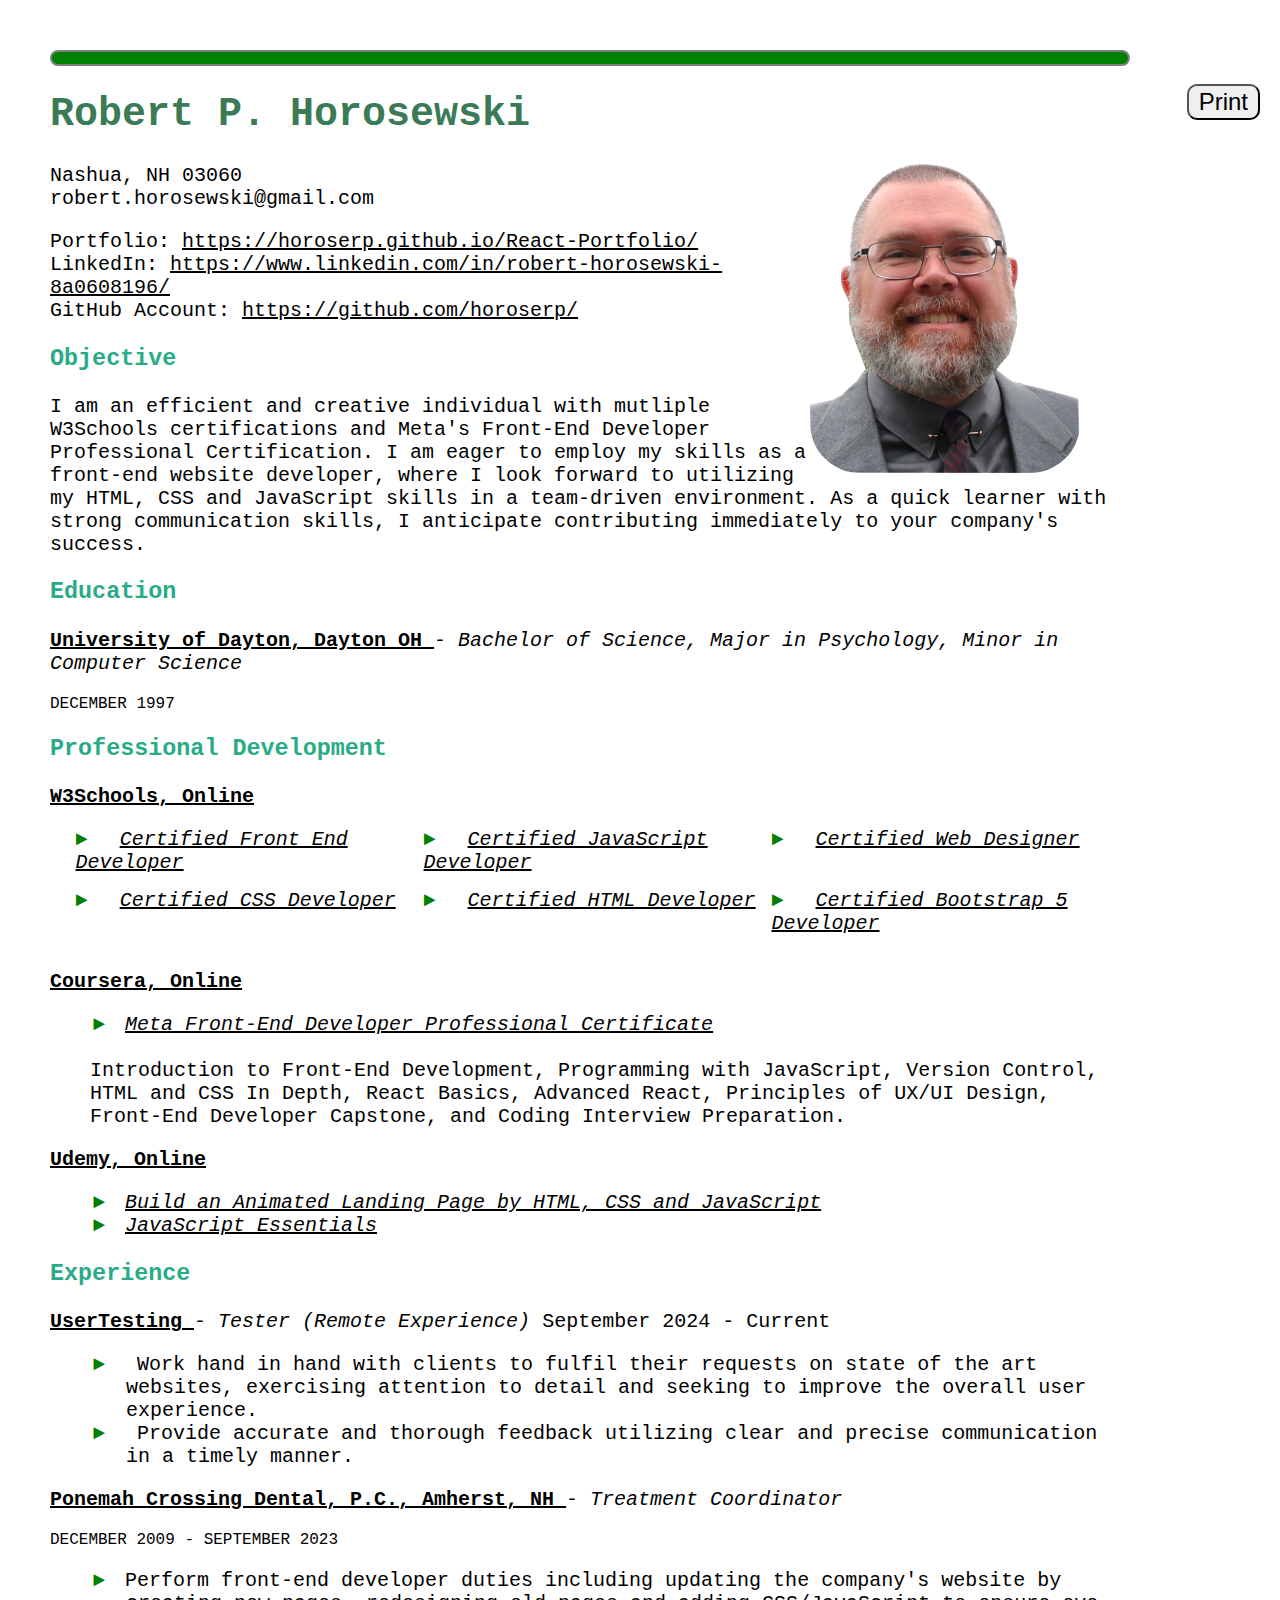
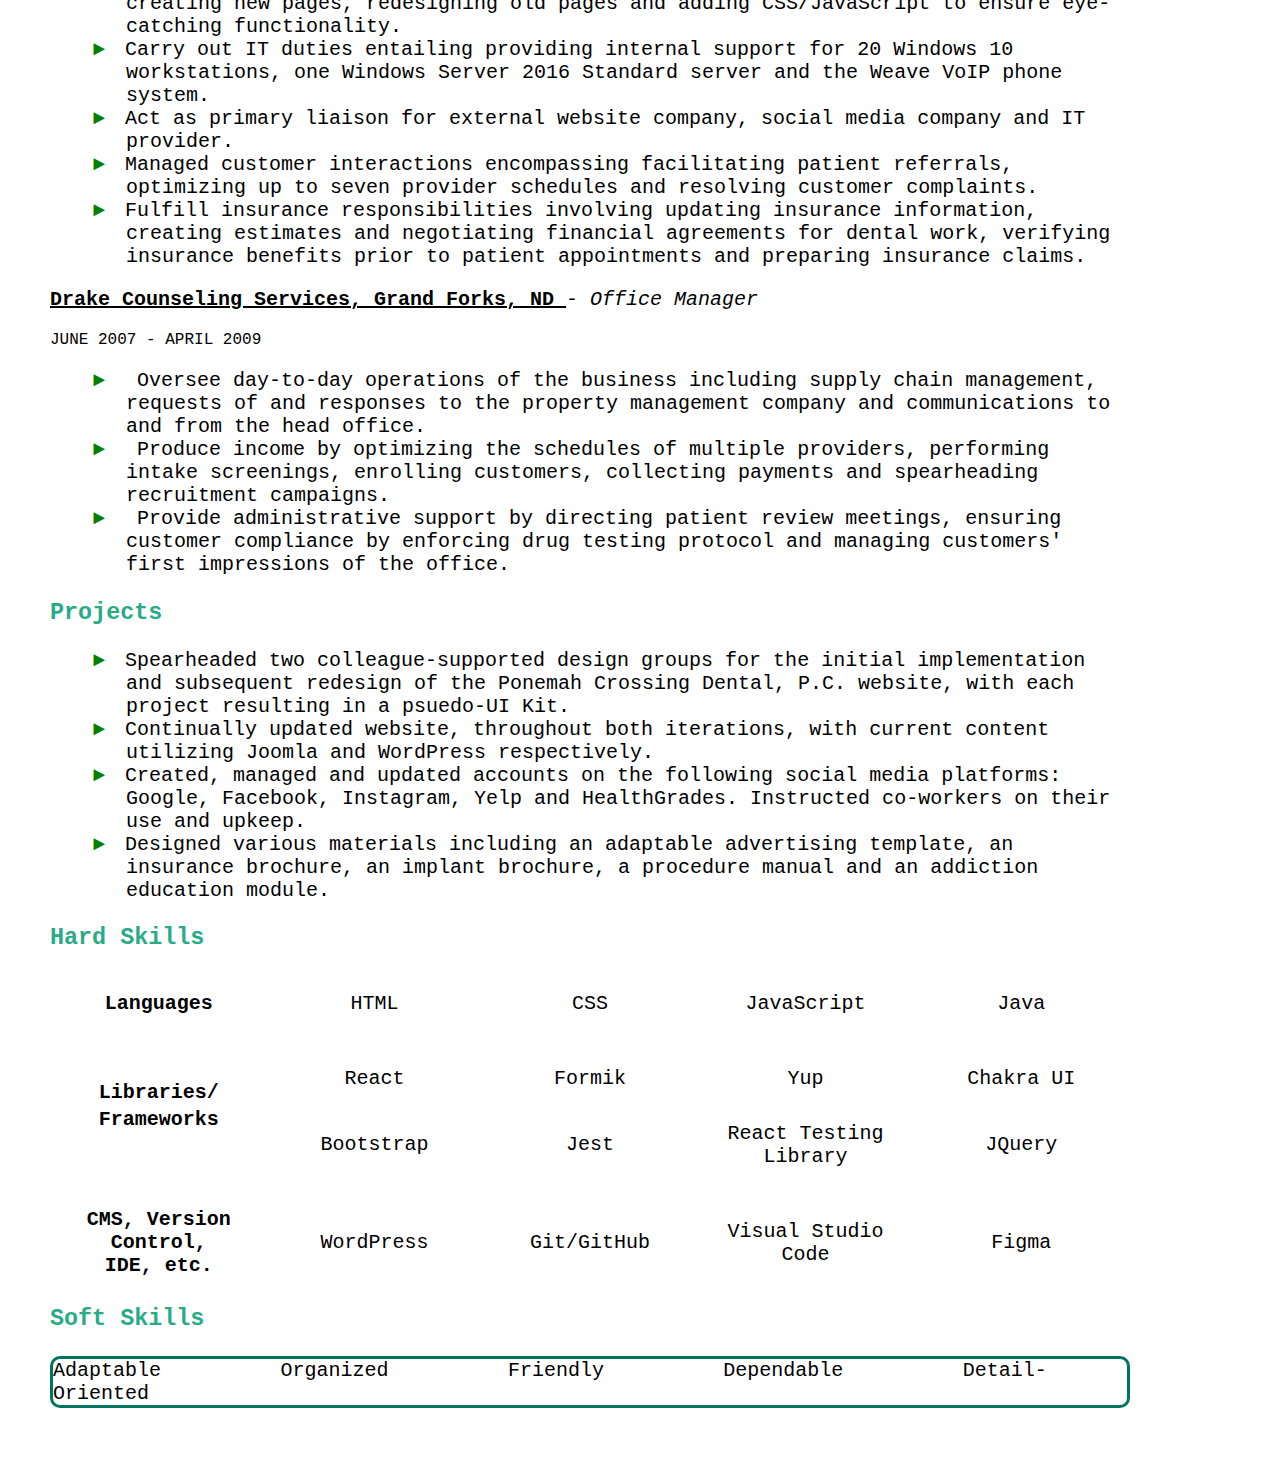
==== commit 32fcc135: "Update: Add duties to Drake. Remove personal info." ====
--- a/index.html
+++ b/index.html
@@ -75,9 +75,7 @@
     </div>
     <!--Contatct Information-->
     <div>
-        <p>12 Victor Ave.<br>
-            Nashua, NH 03060<br>
-            (603) 718-4611<br>
+        <p> Nashua, NH 03060<br>
             robert.horosewski@gmail.com<br>
         </p>
         <p>
@@ -165,7 +163,26 @@
     <!--Experience-->
     <div>
         <h3>Experience</h3>
-        <!--Job 1-->
+        <!-- Job 1 -->
+        <p>
+            <a href="https://www.usertesting.com/" rel="noopener noreferrer">
+              <strong>UserTesting</strong>
+            </a>
+            <em>- Tester (Remote Experience)</em>
+            <span class="date">September 2024 - Current</span>
+            <ul>
+              <li>
+                Work hand in hand with clients to fulfil their requests on state
+                of the art websites, exercising attention to detail and seeking to
+                improve the overall user experience.
+              </li>
+              <li>
+                Provide accurate and thorough feedback utilizing clear and precise
+                communication in a timely manner.
+              </li>
+            </ul>
+        </p>
+        <!--Job 2-->
         <p><span class="bold"><a href="https://ponemahdental.com/" target="_blank" rel="noopener noreferrer">Ponemah Crossing Dental, P.C., Amherst, NH </a></span>
             <span class="italics">- Treatment Coordinator</span></p>
         <p class="dates">DECEMBER 2009 - SEPTEMBER 2023 <!--9/18/23--></p>
@@ -181,11 +198,28 @@
             <li>Fulfill insurance responsibilities involving updating insurance information, creating estimates and negotiating financial agreements for
                 dental work, verifying insurance benefits prior to patient appointments and preparing insurance claims.</li>
         </ul>
-        <!--Job 2-->
+        <!--Job 3-->
         <p><span class="bold"><a href="https://www.drakecounselingservices.com/" target="_blank" rel="noopener noreferrer">Drake Counseling Services, Grand Forks, ND </a></span>
             <span class="italics">- Office Manager</span></p>
         <p class="dates">JUNE 2007 - APRIL 2009</p>
         <!--Duties-->
+        <ul>
+            <li>
+              Oversee day-to-day operations of the business including supply
+              chain management, requests of and responses to the property
+              management company and communications to and from the head office.
+            </li>
+            <li>
+              Produce income by optimizing the schedules of multiple providers,
+              performing intake screenings, enrolling customers, collecting
+              payments and spearheading recruitment campaigns.
+            </li>
+            <li>
+              Provide administrative support by directing patient review
+              meetings, ensuring customer compliance by enforcing drug testing
+              protocol and managing customers' first impressions of the office.
+            </li>
+        </ul>
     </div>
     <!--Projects-->
     <div>
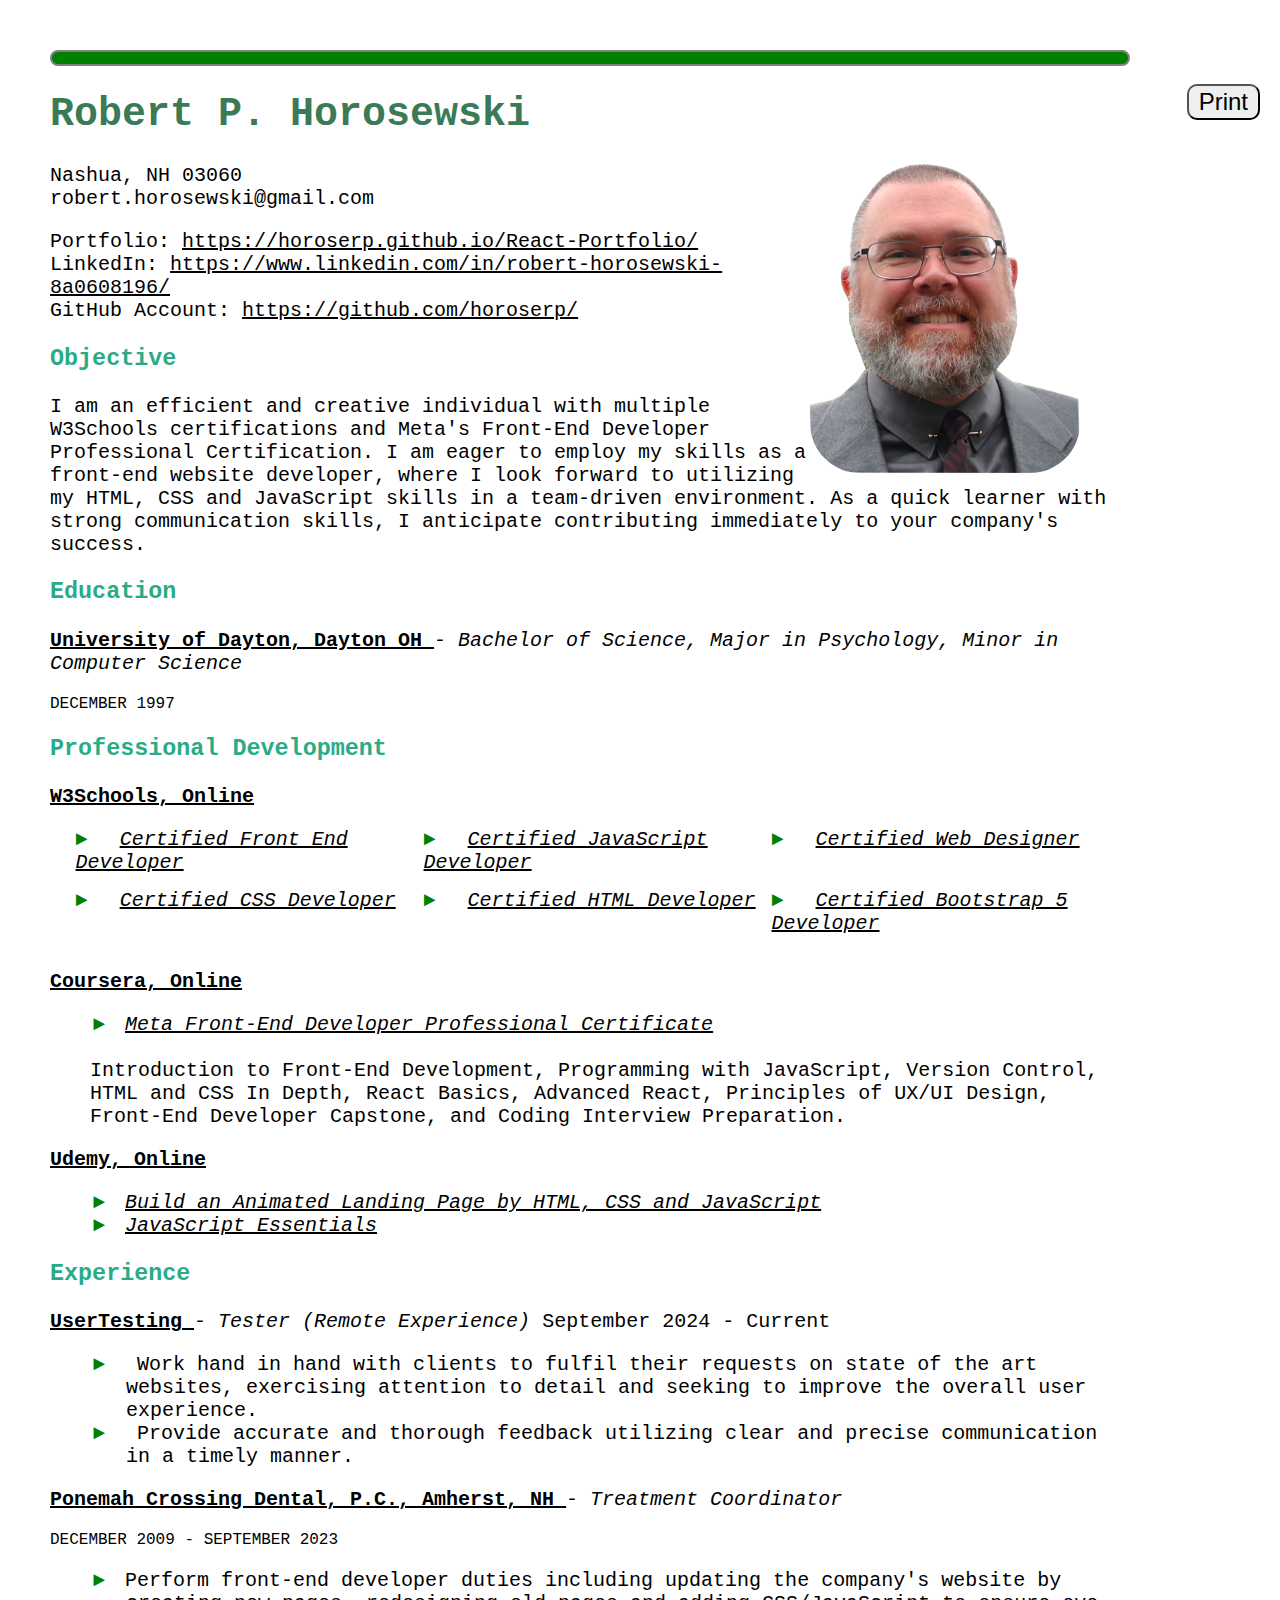
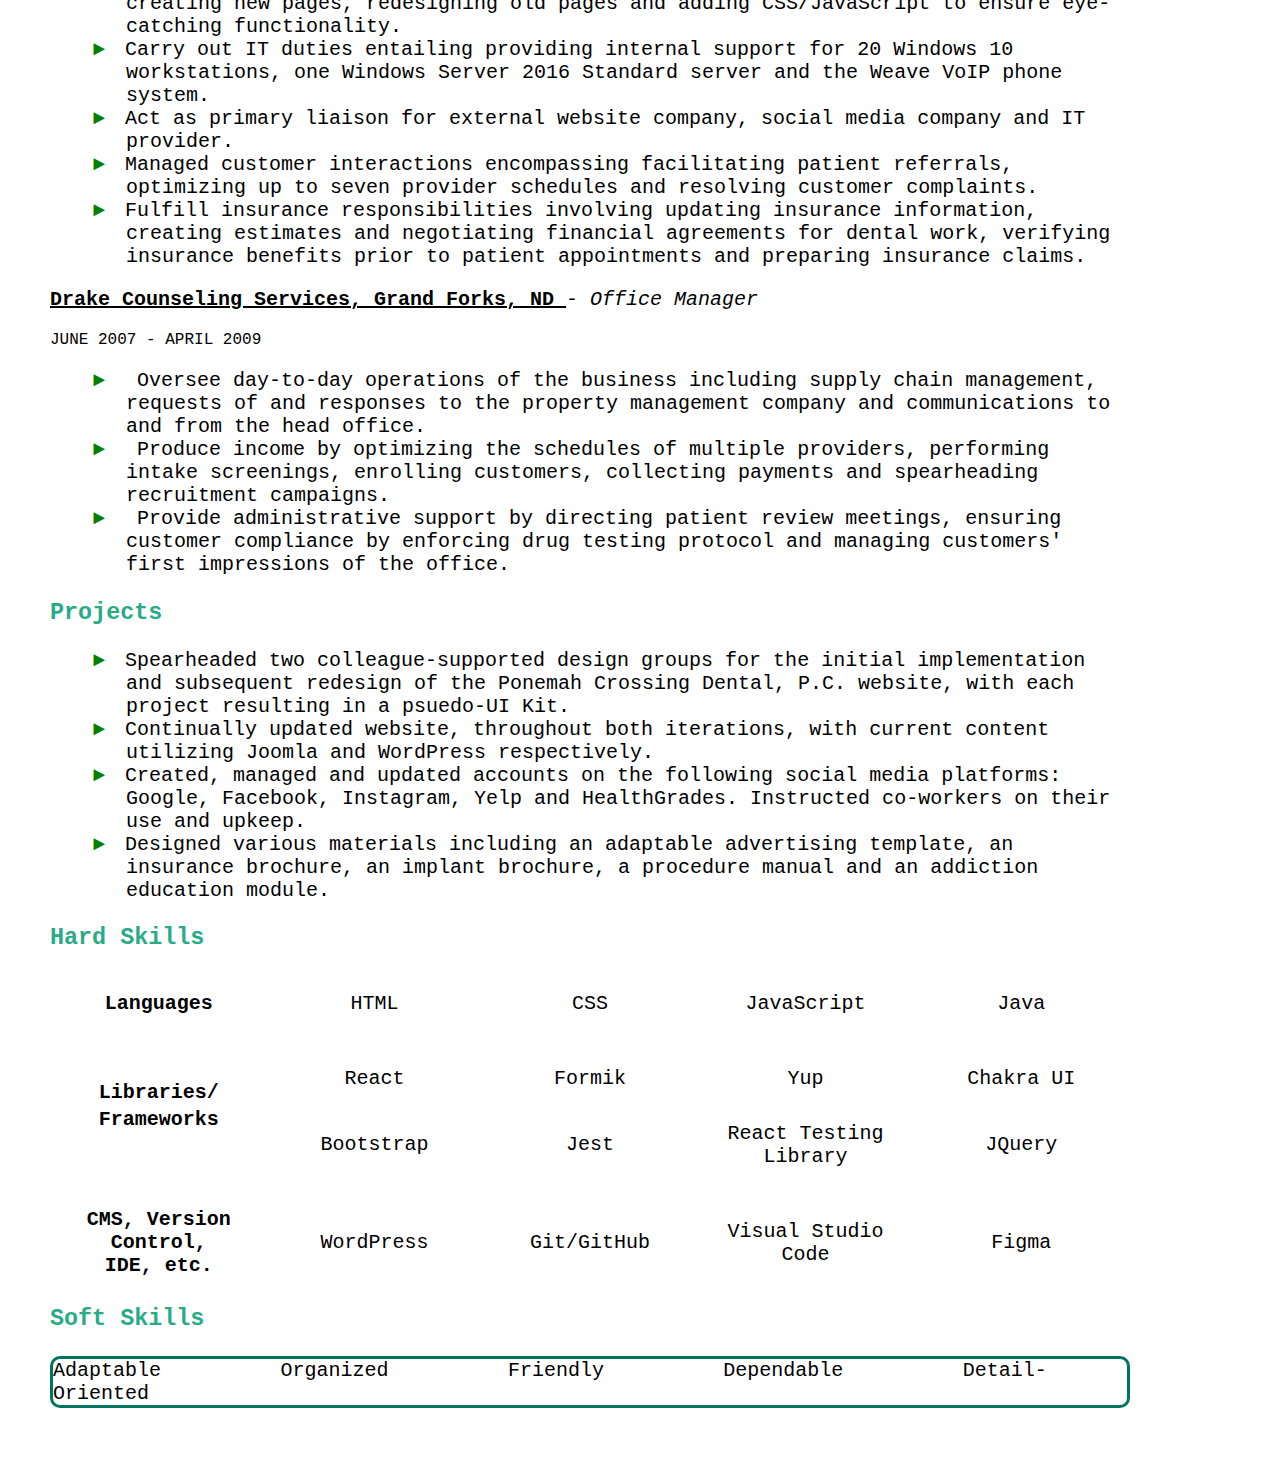
==== commit 6b4f45b0: "Fix: Spelling error" ====
--- a/index.html
+++ b/index.html
@@ -87,7 +87,7 @@
     <!--Objective-->
     <div>
         <h3>Objective</h3>
-        <p>I am an efficient and creative individual with mutliple W3Schools certifications and Meta's
+        <p>I am an efficient and creative individual with multiple W3Schools certifications and Meta's
             Front-End Developer Professional Certification. I am eager to employ my skills as a
             front-end website developer, where I look forward to utilizing my HTML, CSS and JavaScript
             skills in a team-driven environment. As a quick learner with strong communication skills,
